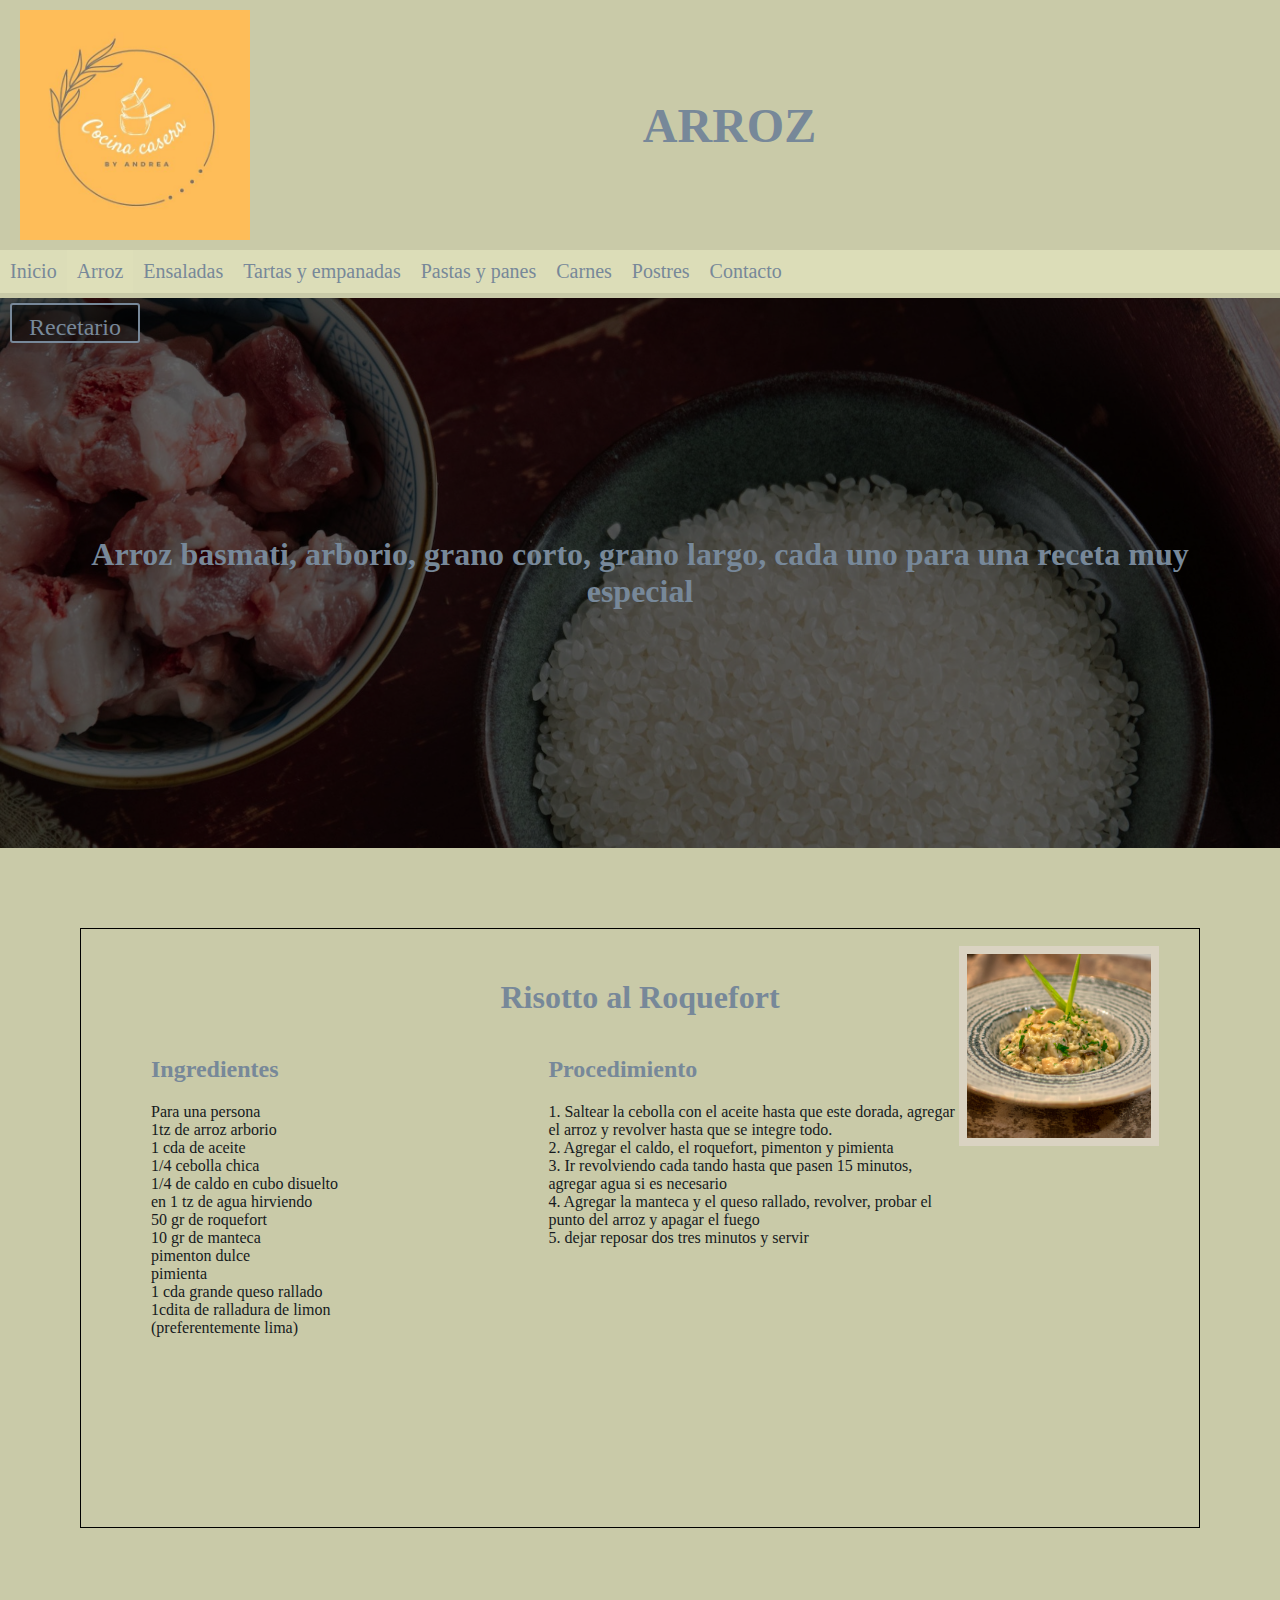
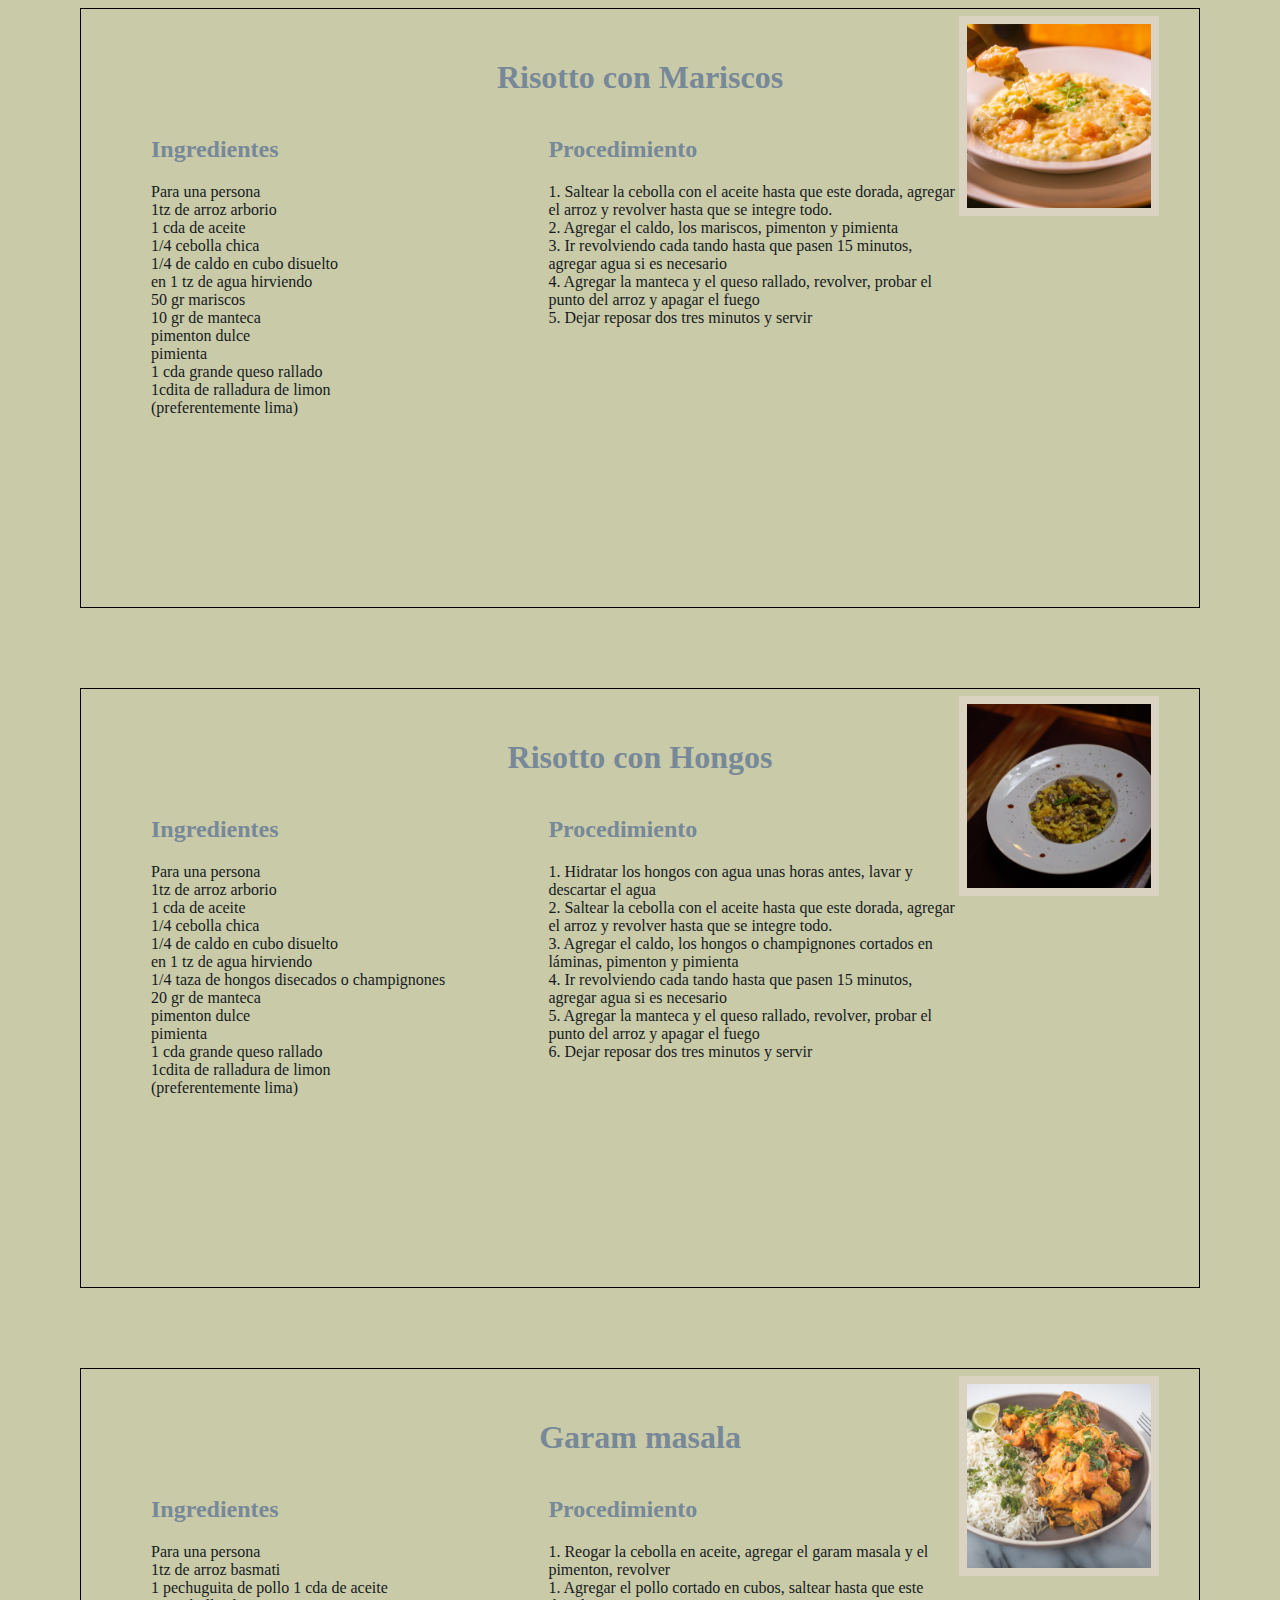
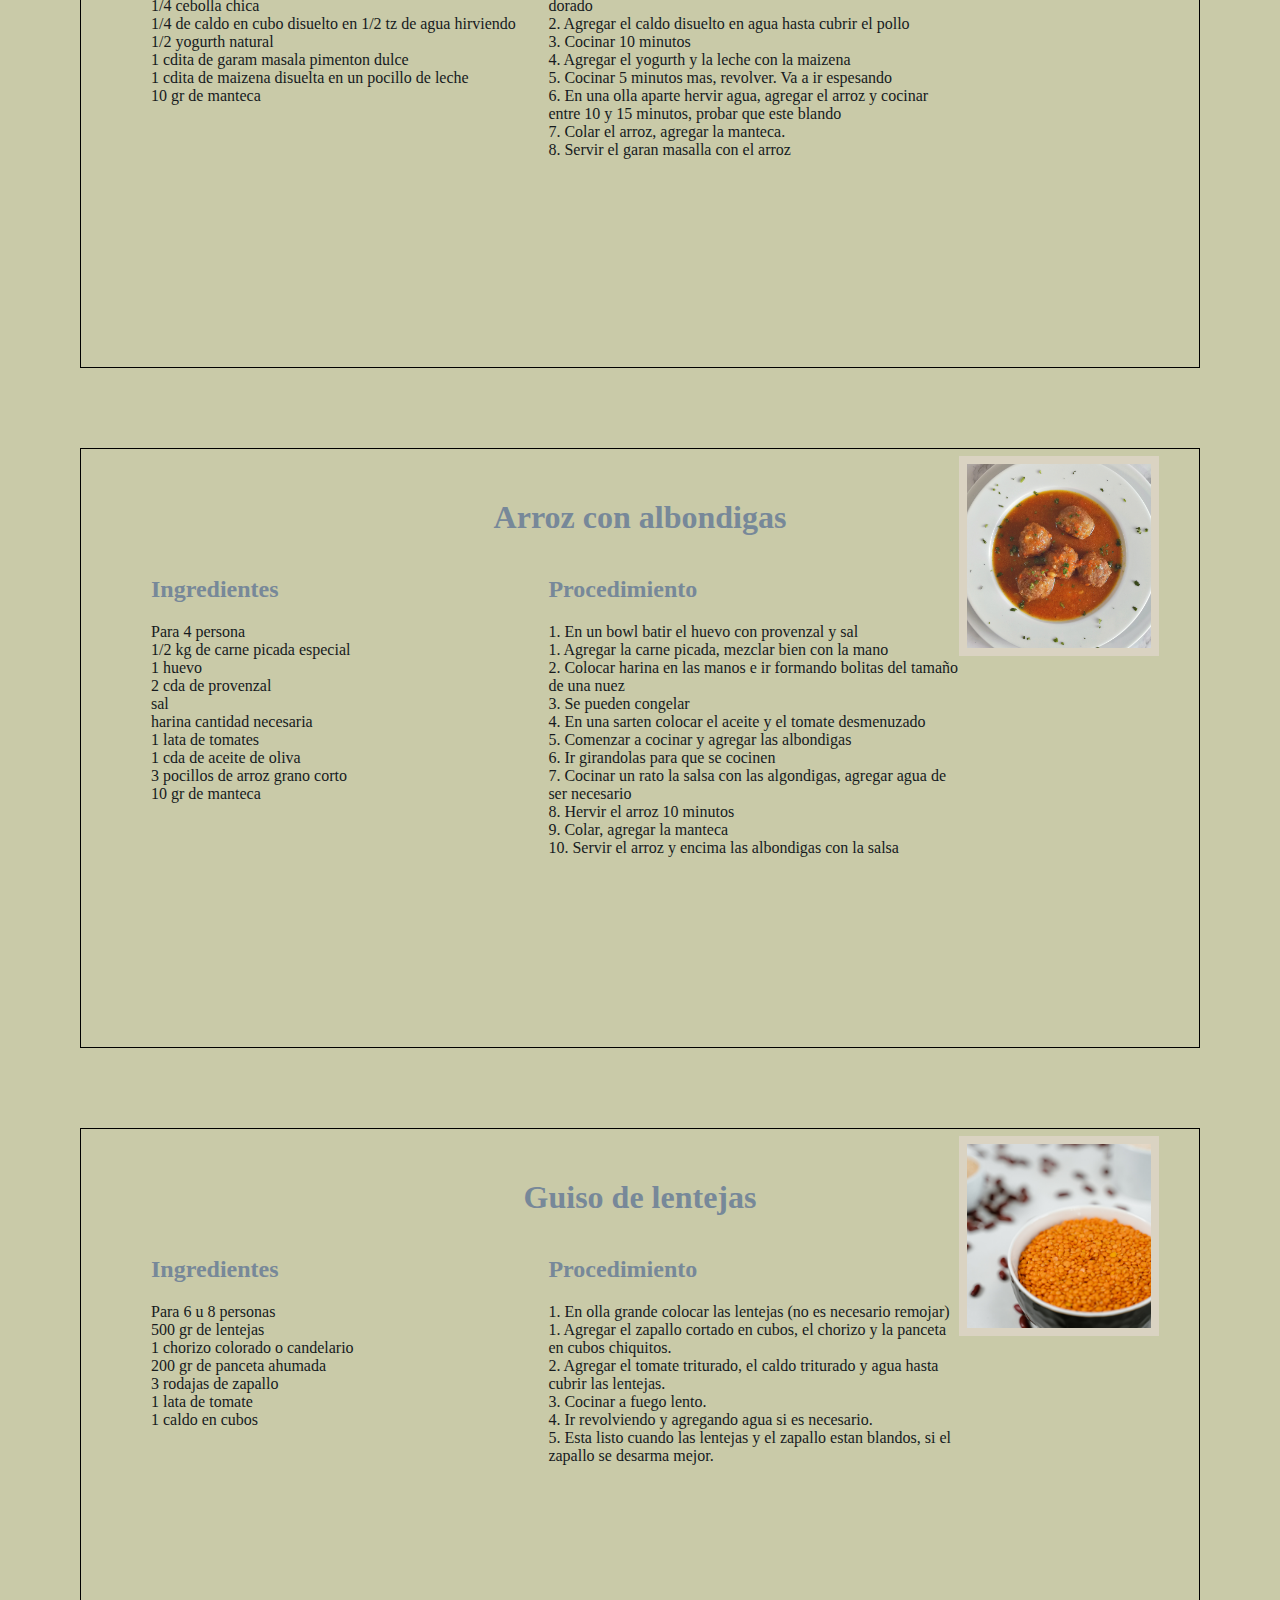
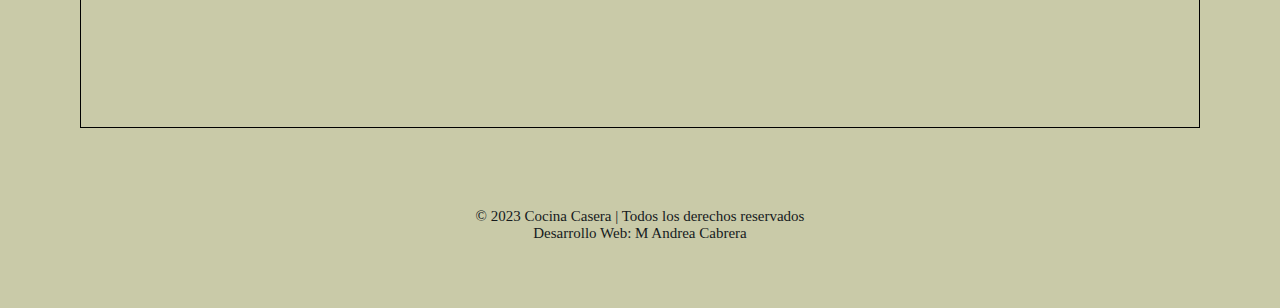
==== arroz.html @ 0144c40d "Copiar a Github" ====
<!DOCTYPE html>
<html lang="es">
<head>
    <meta charset="UTF-8">
    <meta http-equiv="X-UA-Compatible" content="IE=edge">
    <meta name="viewport" content="width=device-width, initial-scale=1.0">
    <title>Arroz | Cocina casera</title>
    <link rel="stylesheet" href="estilos.css">
    <link rel="stylesheet" href="recetas.css">
    <link href="https://file.myfontastic.com/PKADtQMXRNW5XSm9q3kP4A/icons.css" rel="stylesheet">

</head>
<body>
    <header class="main-header">

    <div class="container container--flex">
        <div class="logo-container column column--50">
    <img class="logo" src="imagenes/logo2.jpg" alt="cocina casera logo" title="logo">
</div>
<div class="main-header__text column column--50">
    <h1 class="column "> ARROZ </h1>
</div>

</div>
</header>

    
    <nav class="main-nav">
        <div class="container container--flex">
            <span class="icon-menu" id="btnmenu"></span>
        <ul class="menu" id="menu">
            <li class="menu__item"><a href="index.html" class="menu__link  " >Inicio</a></li>
            <li class="menu__item"><a href="arroz.html" class="menu__link menu__link--select  " target="_blank">Arroz</a></li>
            <li class="menu__item"><a href="ensaladas.html" class="menu__link" target="_blank">Ensaladas</a></li>
            <li class="menu__item"><a href="tartas.html" class="menu__link" target="_blank">Tartas y empanadas</a></li>
            <li class="menu__item"> <a href="pastas.html" class="menu__link" target="_blank">Pastas y panes</a></li>
            <li class="menu__item"> <a href="carnes.html" class="menu__link" target="_blank">Carnes</a></li>
            <li class="menu__item"> <a href="postres.html" class="menu__link" target="_blank">Postres</a></li>
            <li class="menu__item"> <a href="contacto.html" class="menu__link" target="_blank">Contacto</a></li>
        </ul>
    </div>
    
    
    </nav>

    <nav class="main-nav2">
        <div class="container container--flex">
            <span class="icon-recetario" id="btnrecetario">Recetario</span>
        <ul class="menu2" id="menu2">
            <li class="menu__item"><a href="#risottoalroquefort" class="menu__link  " >Risotto al Roquefort</a></li>
            <li class="menu__item"><a href="#risottoconmarisco" class="menu__link ">Risotto con mariscos</a></li>
            <li class="menu__item"><a href="#risottohongo" class="menu__link" >Risotto con hongos</a></li>
            <li class="menu__item"><a href="#garam" class="menu__link" >Garam masala</a></li>
            <li class="menu__item"> <a href="#albondiga" class="menu__link">Arroz con algondigas </a></li>
            <li class="menu__item"> <a href="#guisolentejas" class="menu__link">Guiso de lentejas </a></li>
            
        </ul>
    </div>
    
    
    </nav>

   

<section class="banner">
    <img src="imagenes/arroz.jpg" alt="" class="banner__img">
    <div class="banner__content">
        <h2>Arroz basmati, arborio, grano corto, grano largo, cada uno para una receta muy especial
    
        </h2>
    </div>
</section>
<section class="group group--receta">
    <section class="receta" id="risottoalroquefort">
    <h2 class="group__title">Risotto al Roquefort</h2>
    <h3></h3>
    <img class="imagen__receta" src="imagenes/risottoroquefort.jpg" alt="">
    <div class="container__receta container--flex">
    
        <div class="column column--50">
        <h3 class="ingredientes">Ingredientes</h3>
        <p class="ingredientes">
        Para una persona <br>
        1tz de arroz arborio <br>
        1 cda de aceite <br>
        1/4 cebolla chica <br>
        1/4 de caldo en cubo disuelto <br> 
        en 1 tz de agua hirviendo <br>
        50 gr de roquefort <br>
        10 gr de manteca <br>
        pimenton dulce <br>
        pimienta <br>
        1 cda grande queso rallado <br>
        1cdita de ralladura de limon <br>
        (preferentemente lima)  <br>

        </p>
    
    </div>  
    <div class="column column--50">
        <h3 class="procedimiento">Procedimiento</h3>
        
        <p class="procedimiento">
        1. Saltear la cebolla con el aceite hasta que este dorada, agregar el arroz y revolver hasta que se integre todo. <br>
        2. Agregar el caldo, el roquefort, pimenton y pimienta <br>
        3. Ir revolviendo cada tando hasta que pasen 15 minutos, agregar agua si es necesario <br>
        4. Agregar la manteca y el queso rallado, revolver, probar el punto del arroz y apagar el fuego <br>
        5. dejar reposar dos tres minutos y servir <br>
        </p>
    </div>  
    </div>
</section>

<section class="receta" id="risottoconmarisco">
    <h2 class="group__title">Risotto con Mariscos</h2>
    <img class="imagen__receta"  src="imagenes/risottomarisco.jpg" alt="">
    <div class="container__receta container--flex">
    
        <div class="column column--50">
        <h3 class="ingredientes">Ingredientes</h3>
        <p class="ingredientes">
        Para una persona <br>
        1tz de arroz arborio <br>
        1 cda de aceite <br>
        1/4 cebolla chica <br>
        1/4 de caldo en cubo disuelto <br> 
        en 1 tz de agua hirviendo <br>
        50 gr mariscos <br>
        10 gr de manteca <br>
        pimenton dulce <br>
        pimienta <br>
        1 cda grande queso rallado <br>
        1cdita de ralladura de limon <br>
        (preferentemente lima)  <br>

        </p>
    
    </div>  
    <div class="column column--50">
        <h3 class="procedimiento">Procedimiento</h3>
        <p class="procedimiento">
        1. Saltear la cebolla con el aceite hasta que este dorada, agregar el arroz y revolver hasta que se integre todo. <br>
        2. Agregar el caldo, los mariscos, pimenton y pimienta <br>
        3. Ir revolviendo cada tando hasta que pasen 15 minutos, agregar agua si es necesario <br>
        4. Agregar la manteca y el queso rallado, revolver, probar el punto del arroz y apagar el fuego <br>
        5. Dejar reposar dos tres minutos y servir <br>
        </p>
    </div>  
    </div>
</section>

<section class="receta" id="risottohongo">
    <h2 class="group__title">Risotto con Hongos</h2>
    <img class="imagen__receta"  src="imagenes/risottohongo.jpg" alt="">
    <div class="container__receta container--flex">
    
        <div class="column column--50">
        <h3 class="ingredientes">Ingredientes</h3>
        <p class="ingredientes">
        Para una persona <br>
        1tz de arroz arborio <br>
        1 cda de aceite <br>
        1/4 cebolla chica <br>
        1/4 de caldo en cubo disuelto <br> 
        en 1 tz de agua hirviendo <br>
        1/4 taza de hongos disecados o champignones <br>
        20 gr de manteca <br>
        pimenton dulce <br>
        pimienta <br>
        1 cda grande queso rallado <br>
        1cdita de ralladura de limon <br>
        (preferentemente lima)  <br>

        </p>
    
    </div>  
    <div class="column column--50">
        <h3 class="procedimiento">Procedimiento</h3>
        <p class="procedimiento">
        1. Hidratar los hongos con agua unas horas antes, lavar  y descartar el agua <br>    
        2. Saltear la cebolla con el aceite hasta que este dorada, agregar el arroz y revolver hasta que se integre todo. <br>
        3. Agregar el caldo, los hongos o champignones cortados en láminas, pimenton y pimienta <br>
        4. Ir revolviendo cada tando hasta que pasen 15 minutos, agregar agua si es necesario <br>
        5. Agregar la manteca y el queso rallado, revolver, probar el punto del arroz y apagar el fuego <br>
        6. Dejar reposar dos tres minutos y servir <br>
        </p>
    </div>  
    </div>
</section>

<section class="receta" id="garam">
    <h2 class="group__title">Garam masala</h2>
    <img class="imagen__receta"  src="imagenes/garam.jpg" alt="">
    <div class="container__receta container--flex">
    
        <div class="column column--50">
        <h3 class="ingredientes">Ingredientes</h3>
        <p class="ingredientes">
        Para una persona <br>
        1tz de arroz basmati <br>
        1 pechuguita de pollo
        1 cda de aceite <br>
        1/4 cebolla chica <br>
        1/4 de caldo en cubo disuelto  
        en 1/2 tz de agua hirviendo <br>
        
        1/2 yogurth natural<br>
        1 cdita de garam masala
        pimenton dulce <br>
        1 cdita de maizena disuelta en un pocillo de leche <br>
        10 gr de manteca
        
       

        </p>
    
    </div>  
    <div class="column column--50">
        <h3 class="procedimiento">Procedimiento</h3>
        <p class="procedimiento">
        1. Reogar la cebolla en aceite, agregar el garam masala y el pimenton, revolver <br>    
        1. Agregar el pollo cortado en cubos, saltear hasta que este dorado <br>
        2. Agregar el caldo disuelto en agua hasta cubrir el pollo<br>
        3. Cocinar 10 minutos <br>
        4. Agregar el yogurth y la leche con la maizena<br>
        5. Cocinar 5 minutos mas, revolver. Va a ir espesando <br>
        6. En una olla aparte hervir agua, agregar el arroz y cocinar entre 10 y 15 minutos, probar que este blando <br>
        7. Colar el arroz, agregar la manteca. <br>
        8. Servir el garan masalla con el arroz
        </p>
    </div>  
    </div>
</section>

<section class="receta" id="albondiga">
    <h2 class="group__title">Arroz con albondigas</h2>
    <img class="imagen__receta"  src="imagenes/albondigas.jpg" alt="">
    <div class="container__receta container--flex">
    
        <div class="column column--50">
        <h3 class="ingredientes">Ingredientes</h3>
        <p class="ingredientes">
        Para 4 persona <br>
        1/2 kg de carne picada especial <br>
        1 huevo <br>
        2 cda de provenzal <br>
        sal <br>
        harina cantidad necesaria <br> 
       1 lata de tomates <br>
        1 cda de aceite de oliva <br>
       3 pocillos de arroz grano corto<br>
        10 gr de manteca
        
        </p>
    
    </div>  
    <div class="column column--50">
        <h3 class="procedimiento">Procedimiento</h3>
        <p class="procedimiento">
        1. En un bowl batir el huevo con provenzal y sal <br>    
        1. Agregar la carne picada, mezclar bien con la mano <br>
        2. Colocar harina en las manos e ir formando bolitas del tamaño de una nuez<br>
        3. Se pueden congelar <br>
        4. En una sarten colocar el aceite y el tomate desmenuzado<br>
        5. Comenzar a cocinar y agregar las albondigas <br>
        6. Ir girandolas para que se cocinen <br>
        7. Cocinar un rato la salsa con las algondigas, agregar agua de ser necesario <br>
        8. Hervir el arroz 10 minutos <br>
        9. Colar, agregar la manteca <br>
        10. Servir el arroz y encima las albondigas con la salsa <br>
        </p>
    </div>  
    </div>
</section>

<section class="receta" id="guisolentejas">
    <h2 class="group__title">Guiso de lentejas</h2>
    <img class="imagen__receta"  src="imagenes/lentejas.jpg" alt="">
    <div class="container__receta container--flex">
    
        <div class="column column--50">
        <h3 class="ingredientes">Ingredientes</h3>
        <p class="ingredientes">
        Para 6 u 8 personas <br>
        500 gr de lentejas<br>
        1 chorizo colorado o candelario <br>
        200 gr de panceta ahumada  <br>
        3 rodajas de zapallo <br>
        1 lata de tomate <br> 
        1 caldo en cubos <br>
       
        </p>
    
    </div>  
    <div class="column column--50">
        <h3 class="procedimiento">Procedimiento</h3>
        <p class="procedimiento">
        1. En olla grande colocar las lentejas (no es necesario remojar)<br>    
        1. Agregar el zapallo cortado en cubos, el chorizo y la panceta en cubos chiquitos.<br>
        2. Agregar el tomate triturado, el caldo triturado y agua hasta cubrir las lentejas. <br>
        3. Cocinar a fuego lento. <br>
        4. Ir revolviendo y agregando agua si es necesario. <br>
        5. Esta listo cuando las lentejas y el zapallo estan blandos, si el zapallo se desarma mejor. <br>
        
        </p>
    </div>  
    </div>
</section>

</section>

    
<footer>
    <p>© 2023 Cocina Casera | Todos los derechos reservados <br>
        Desarrollo Web: M Andrea Cabrera </p>
 </footer>   
<script src="js/menu.js"></script>
<script src="js/recetario.js"></script>
</body>
</html>
---- estilos.css ----
* {
    box-sizing: border-box;
}

body {
    margin: 0;
  background-color: rgb(201, 202, 168);
}

img {
    display: block;
    width: 100%;
    max-width: 100%;
}

h1, h2, h3, a, h4 {
    margin: 0;
    color:lightslategray;
    font-family: cursive;
}
p {
    margin: 0;
    color:rgb(22, 26, 29);
    font-family: cursive;
}
.container {
    width: 100%;
    margin: auto;
}
.container--flex {
    display: flex;
    flex-wrap: wrap;
    justify-content: space-between;
    align-items: center;
}

.column {
    width: 100%;
    
}
.main-header {
    width: 100%;
}

.logo {
    width: 200px;
    height: 200px;
    padding: 10px;
    margin-left: 10px;
}
.main-header__text{
    margin: 10px;
    text-align: center;
    font-size: 1em;
}

    



.main-nav {
    width: 100%;
    position: relative;
    z-index:2000 ;
    padding: 10px;
}

.icon-menu {
    display: block;
    color: lightslategray;
    border: 1px solid lightslategray  ;
    border-radius: 3px;
    width: 40px;
    height: 40px;
    line-height: 45px;
    text-align: center;
    cursor: pointer;
    font-size: 1.5em;
}

.menu{

    position: absolute;
    top: 60px;
    left: 0;
    width: 100%;
    background:rgb(222, 223, 185, 0.90) ;
    padding: 0;
    margin: 0;
    text-align: center;
    height: 0;
    overflow: hidden;
    transition: height .3s linear;
}
.menu__link {
    display: block;
    padding: 10px;

}
.menu__link--select {
    background-color: rgb(238, 168, 76) ;
    
}
.menu__link:hover {
background-color:rgb(222, 223, 185) ;
}

.mostrar {
    height:396px ;
}
 .banner {
    margin-top: -55px;
    position: relative;
 }

 .banner:before {
    content: '';
    position: absolute;
    width: 100%;
    height: 100%;
    background: rgba(0,0,0,0.6);
    z-index: 1000;
    top: 0;
 }

 .banner__img {
    width: 100%;
    height: 550px;
    object-fit: cover;
 }

 .banner__content {
    width: 90%;
    color: rgb(222, 223, 185);
    text-align: center;
    position: absolute;
    z-index: 1500;
    top: 50%;
    left: 50%;
    transform: translateX(-50%) translateY(-50%);
    font-size: 1em;
    font-weight: bold;
 }

a {
    padding: 10px;
    text-decoration: none;
}

ul {
    font-size: 20px;
    font-family:cursive;
    list-style: none;
}




footer{
    font-size: 15px;
    color: lightslategray;
    font-family: sans-serif;
    text-align: center;
    height: 100px;
    margin-top: 10px;
}

@media screen and (min-width:480px) {
    .main-header__text {
        text-align: left;
    }
    .column--50 {
        width: 49%;
    }
    

}

@media screen and (min-width:1240px) {
    .logo {
        width: 250px;
        height: 250px;
    }
    h1 {
        font-size: 3em;
    }
    .main-header{
        width: 100%;
        margin: auto;
    }
    .main-nav {
        padding: 0px;
        
        
    }
    .icon-menu{
        display: none;
    }
    
    .menu {
        position: static;
        display: flex;
        height: auto;
        width: 100%;
        
        
    }
   
        
    
   
    .menu__link--select {
        height: 100%;
        margin-top: 0;
        background-color: rgb(222, 223, 185);
    }
    .banner{
        margin-top: -55px;
    }
}
---- recetas.css ----
.main-nav2 {
    width: 100%;
    position: relative;
    z-index:2000 ;
    padding: 10px;
}

.icon-menu {
    display: none;
}


.icon-recetario {
    display: block;
    color: lightslategray;
    border: 2px solid lightslategray  ;
    background: rgb(0, 0, 0, 0.5);
    border-radius: 3px;
    width: 130px;
    height: 40px;
    line-height: 45px;
    text-align: center;
    cursor: pointer;
    font-size: 1.5em;
    
}
.menu2 {
    position: absolute;
    top: 60px;
    left: 0;
    width: 100%;
    background:rgb(222, 223, 185, 0.90) ;
    padding: 0;
    margin: 0;
    list-style: none;
    text-align: center;
    height: 0;
    overflow: hidden;
    transition: height .3s linear;
}


.mostrar {
    height:356px ;
}

.imagen__receta {
    object-fit: cover;
    height: 400px;
    width: 300 px;
    border: 8px rgb(236, 220, 220, 0.5)   solid;
}

.receta {
    padding: 10px;
    margin: 10px;
   border: solid 1px;
}
.group .container--flex {
    align-items: flex-start;
}


.group__title {
    margin: 10px;
    text-align: center;
}
.container__receta  {
    margin-top: 40px;
}

@media screen and (min-width:768px)  {
    .imagen__receta {
        position: relative;
        margin-top: -60px;
       float: right;
        width: 150px;
        height: 150px;
        object-fit: cover;
        border: 8px rgb(236, 220, 220, 0.5)   solid;
   
}
}
@media screen and (min-width:1240px) {
    .receta {
        padding: 40px;
        
        margin: 80px;
       
        border: solid 1px;
        height: 600px;
    }
    h2 {
       font-size: 2em; 
    }
    h3 {
        margin-bottom: 20px;
        font-size: 1.5em;
    }
    .ingredientes {
        padding-left: 30px;
    }
    .mostrar {
        height:376px ;
}

.imagen__receta {
    position: relative;
    margin-top: -90px;
   float: right;
    width: 200px;
    height: 200px;
    object-fit: cover;
    border: 8px rgb(236, 220, 220, 0.5)   solid;
    

}


}
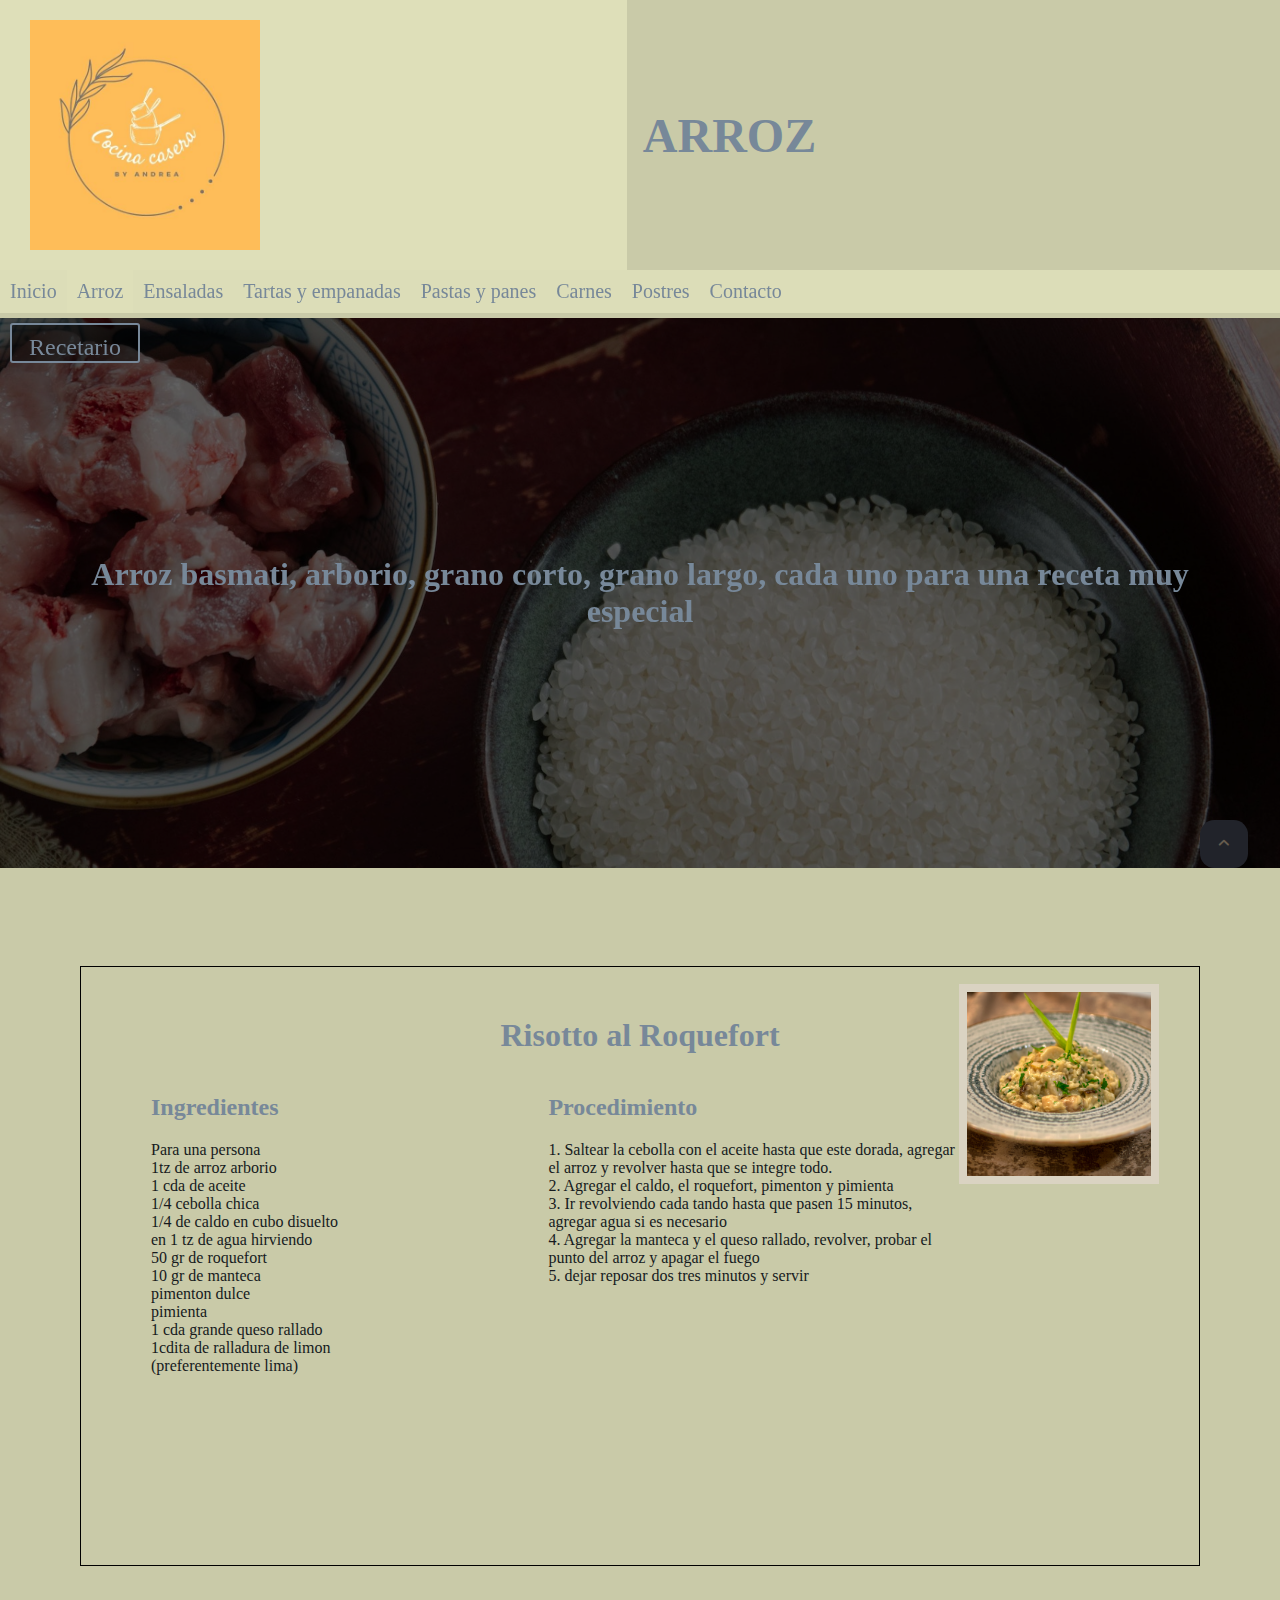
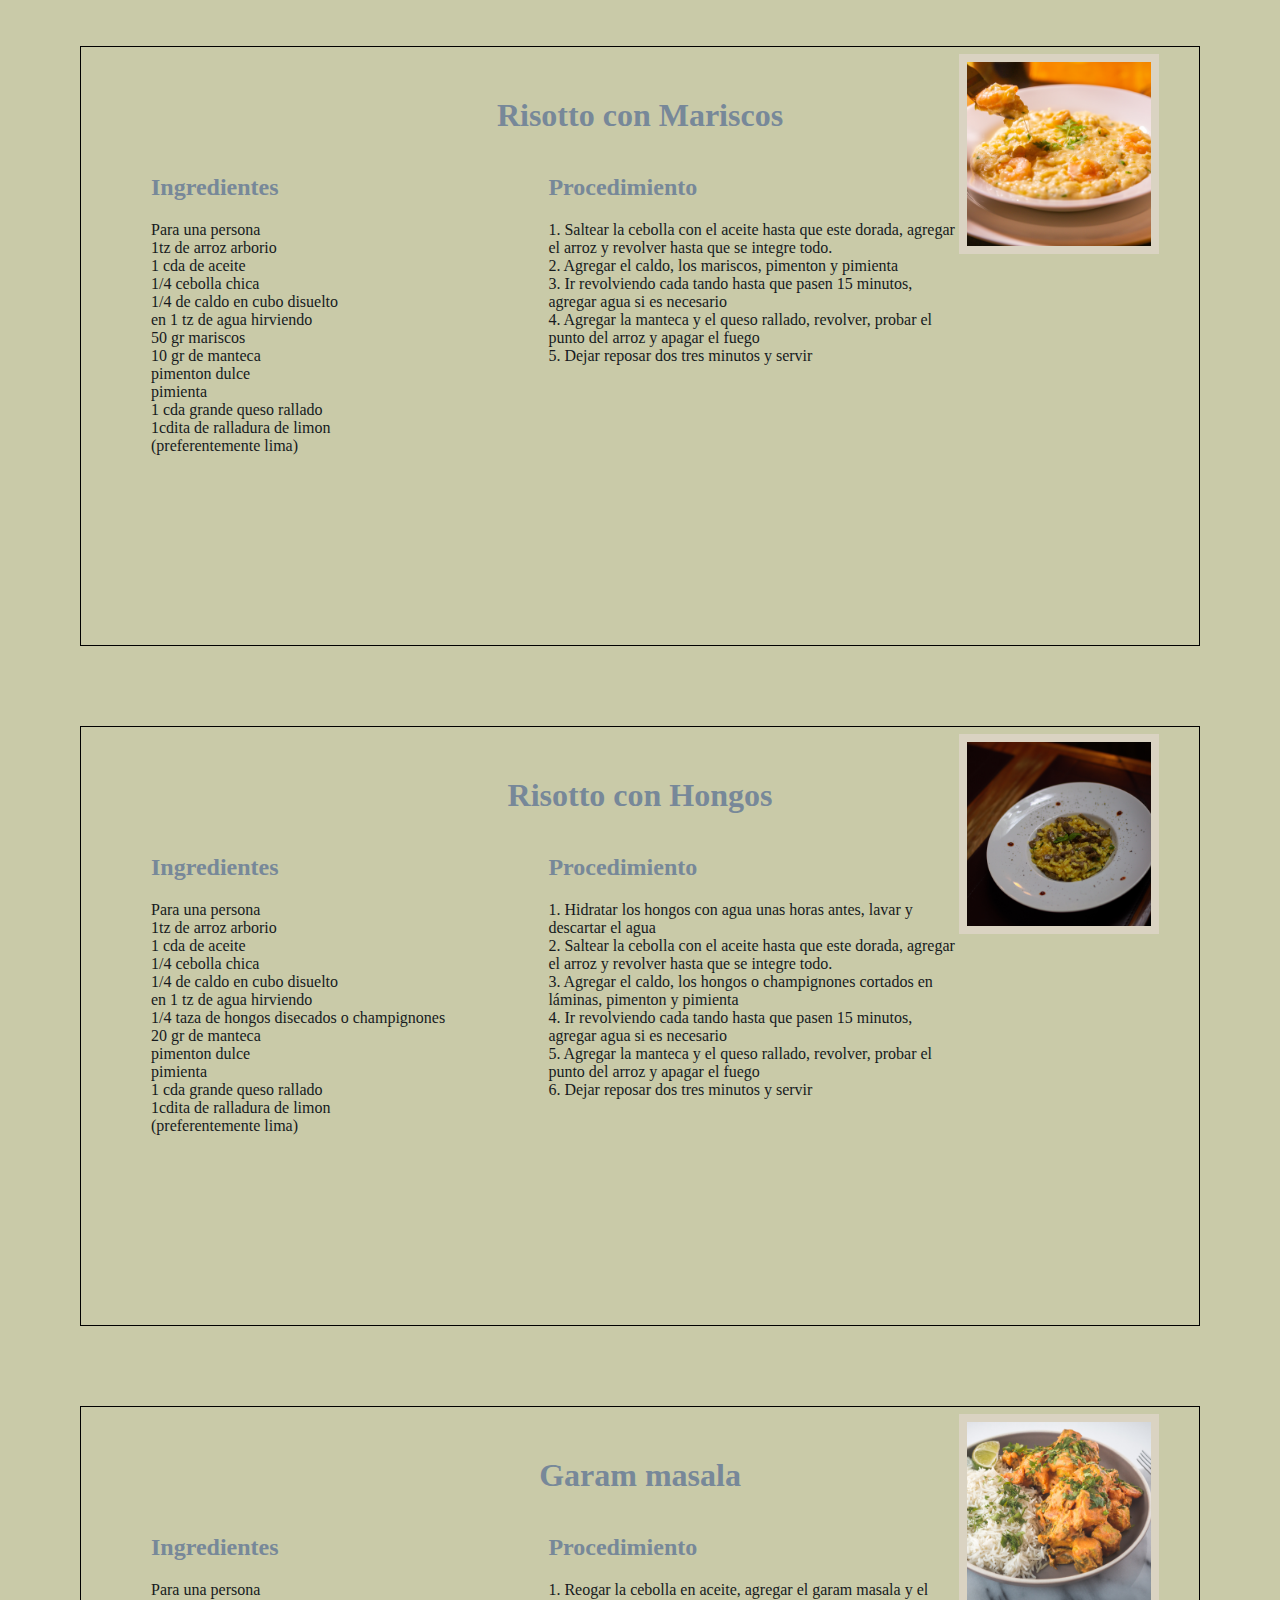
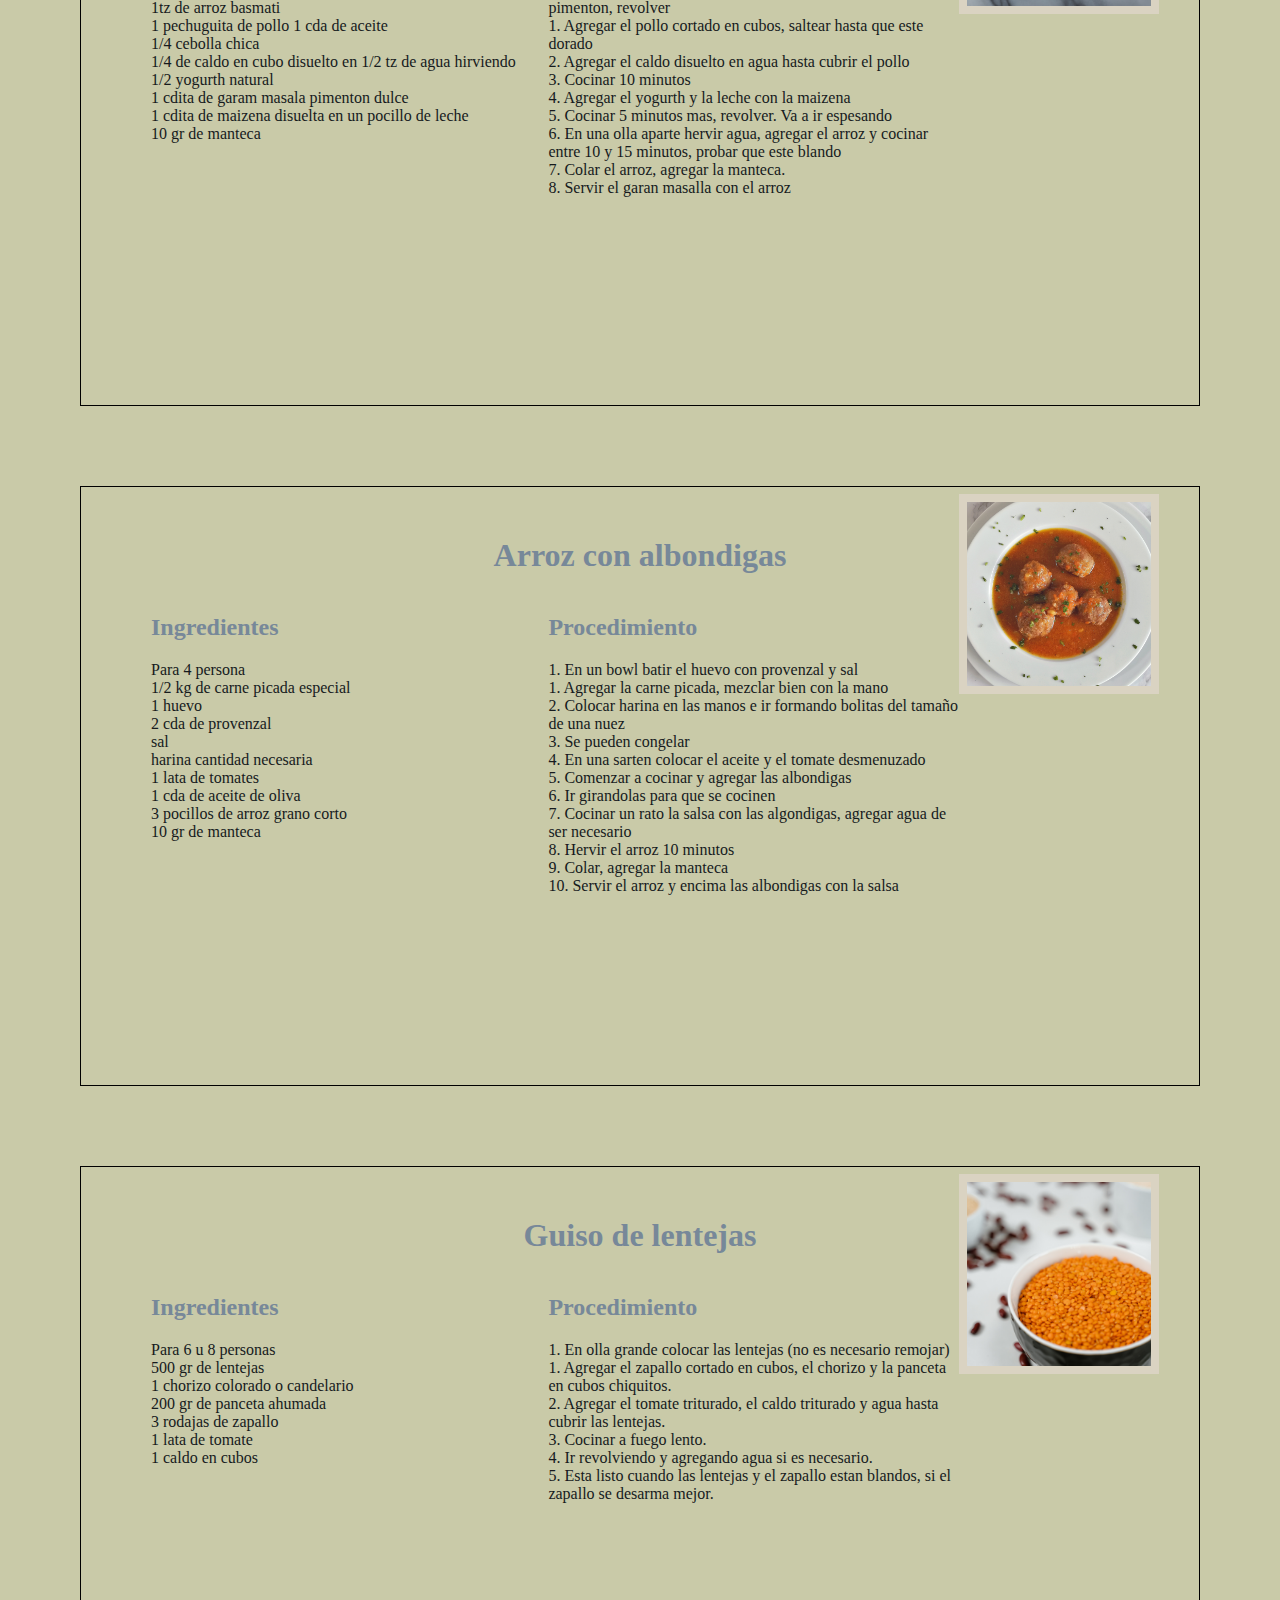
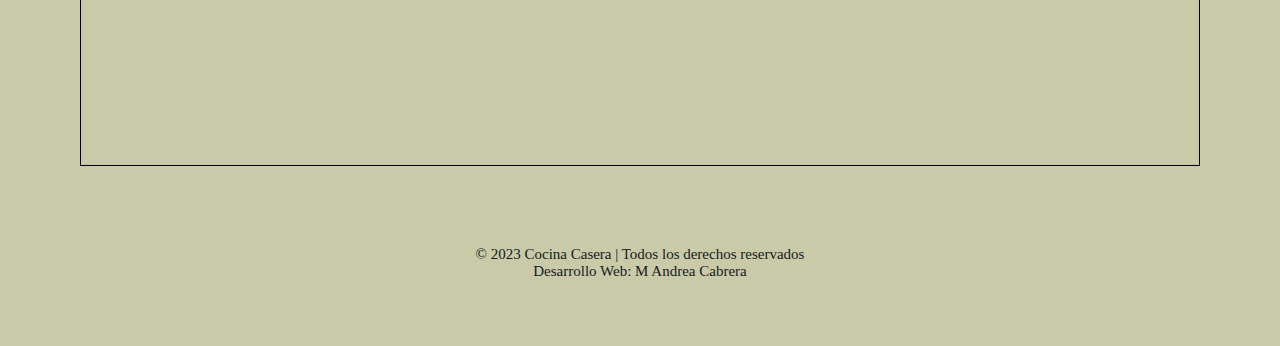
==== commit edca4855: "agregar boton para inicio agregar logo vuelta al inicio" ====
--- a/arroz.html
+++ b/arroz.html
@@ -3,11 +3,13 @@
 <head>
     <meta charset="UTF-8">
     <meta http-equiv="X-UA-Compatible" content="IE=edge">
+    <meta name="description" content="risotto, garan, masala, albondigas, guiso, lentejas">
     <meta name="viewport" content="width=device-width, initial-scale=1.0">
     <title>Arroz | Cocina casera</title>
     <link rel="stylesheet" href="estilos.css">
     <link rel="stylesheet" href="recetas.css">
     <link href="https://file.myfontastic.com/PKADtQMXRNW5XSm9q3kP4A/icons.css" rel="stylesheet">
+    <link rel="stylesheet" href="https://cdnjs.cloudflare.com/ajax/libs/font-awesome/6.4.0/css/all.min.css">
 
 </head>
 <body>
@@ -15,7 +17,9 @@
 
     <div class="container container--flex">
         <div class="logo-container column column--50">
-    <img class="logo" src="imagenes/logo2.jpg" alt="cocina casera logo" title="logo">
+         <a href="index.html" class="menu__link  " >      
+            <img class="logo" src="imagenes/logo2.jpg" alt="cocina casera logo" title="logo">
+        </a>
 </div>
 <div class="main-header__text column column--50">
     <h1 class="column "> ARROZ </h1>
@@ -68,8 +72,13 @@
         <h2>Arroz basmati, arborio, grano corto, grano largo, cada uno para una receta muy especial
     
         </h2>
-    </div>
-</section>
+       
+    </div>
+    
+</section>
+
+<a  href="#" ><button class="fa-solid fa-angle-up" id="btnflecha" ></button></a>
+
 <section class="group group--receta">
     <section class="receta" id="risottoalroquefort">
     <h2 class="group__title">Risotto al Roquefort</h2>
--- a/estilos.css
+++ b/estilos.css
@@ -142,6 +142,21 @@
     font-weight: bold;
  }
 
+ #btnflecha {
+    position: fixed;
+    right: 2rem;
+    bottom: 2rem;
+    width: 3rem;
+    height: 3rem;
+    color: bisque;
+    border-radius: 30%;
+    background: #535869;
+    padding: 0.5rem;
+    border: none;
+    cursor: pointer
+  }
+
+
 a {
     padding: 10px;
     text-decoration: none;
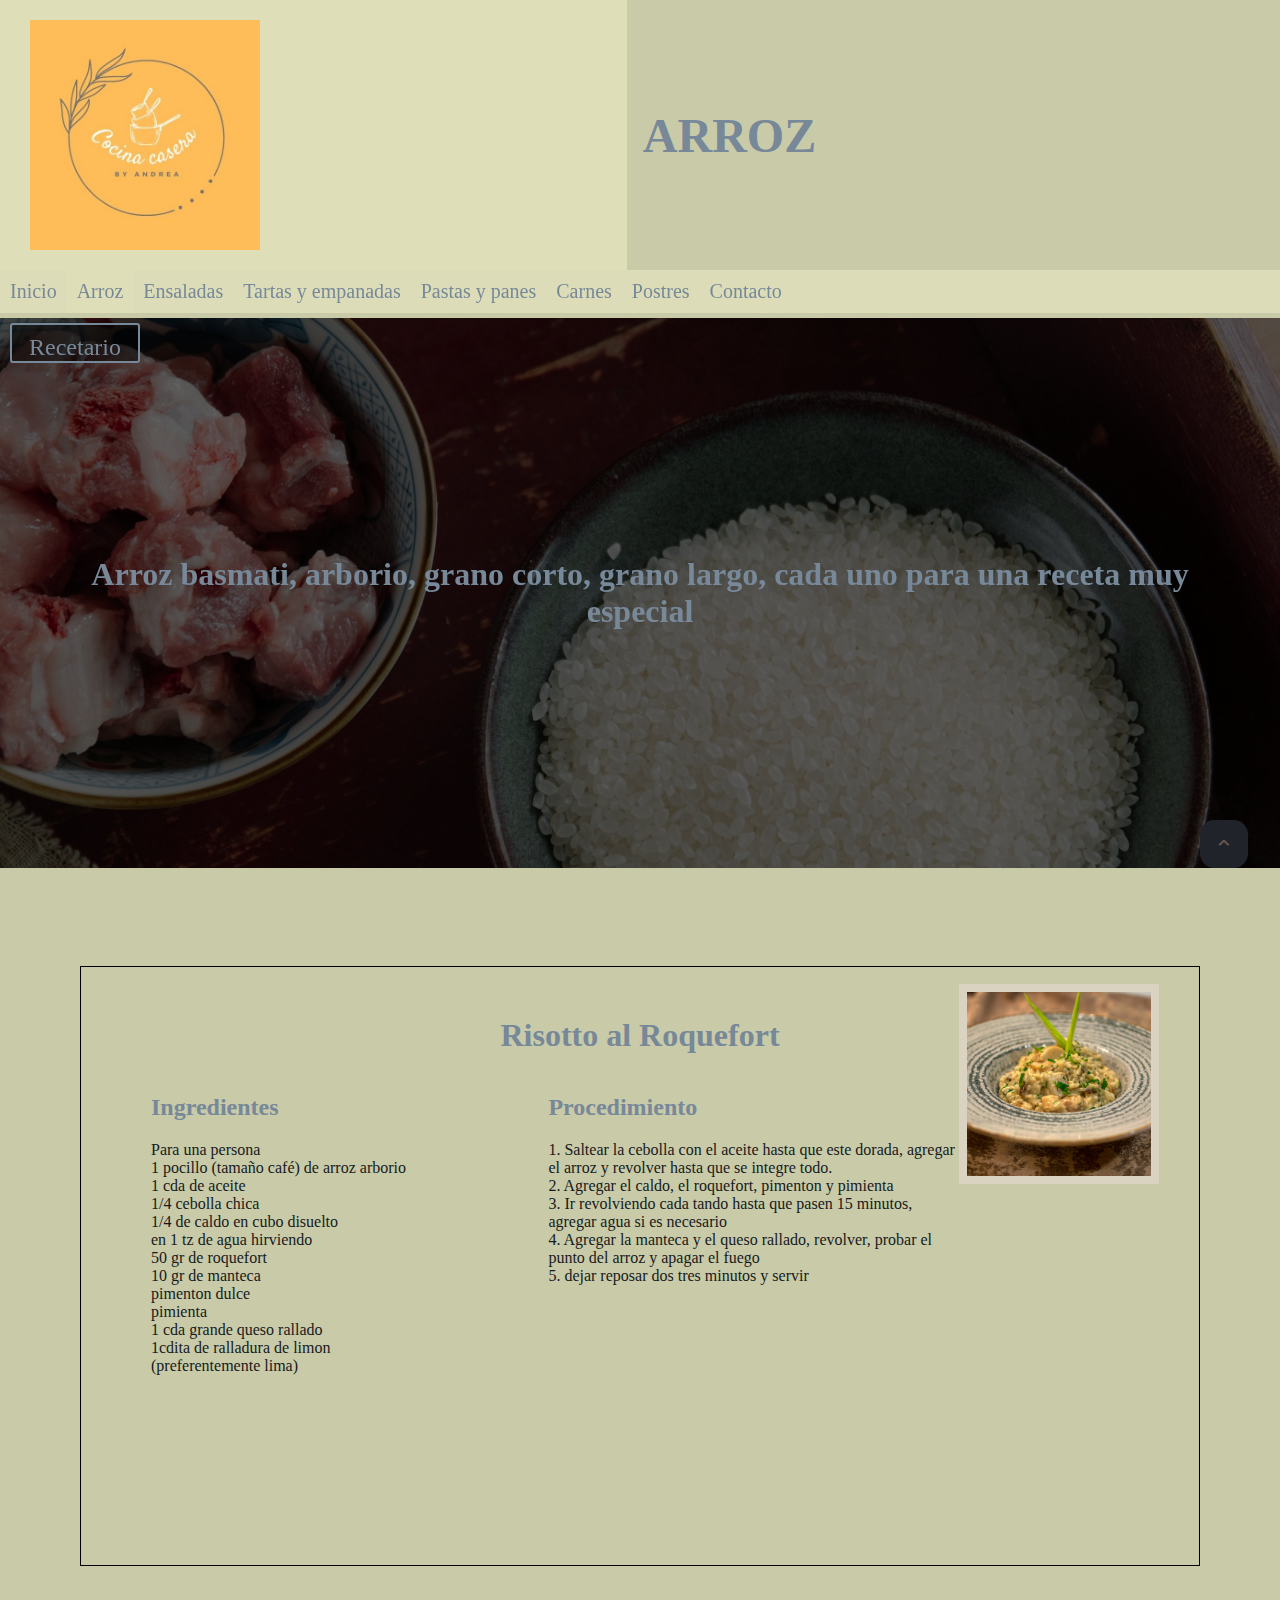
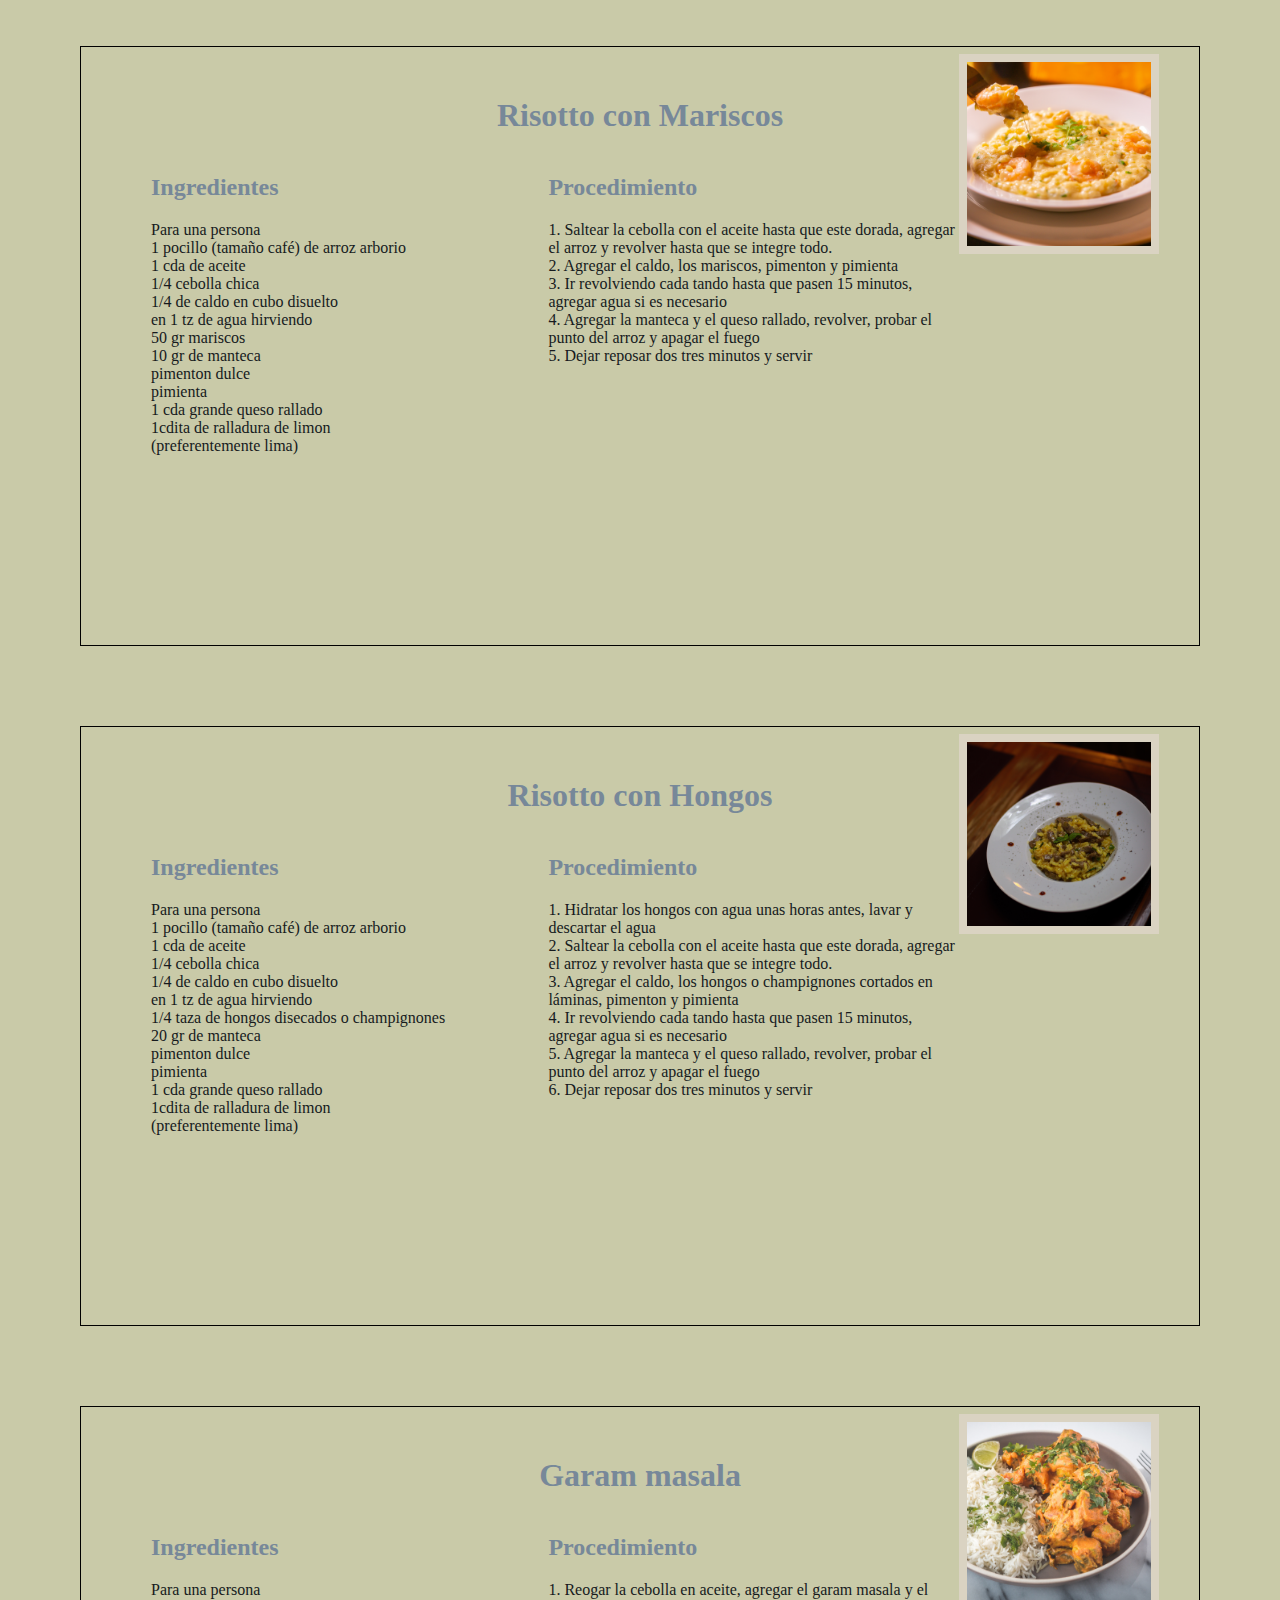
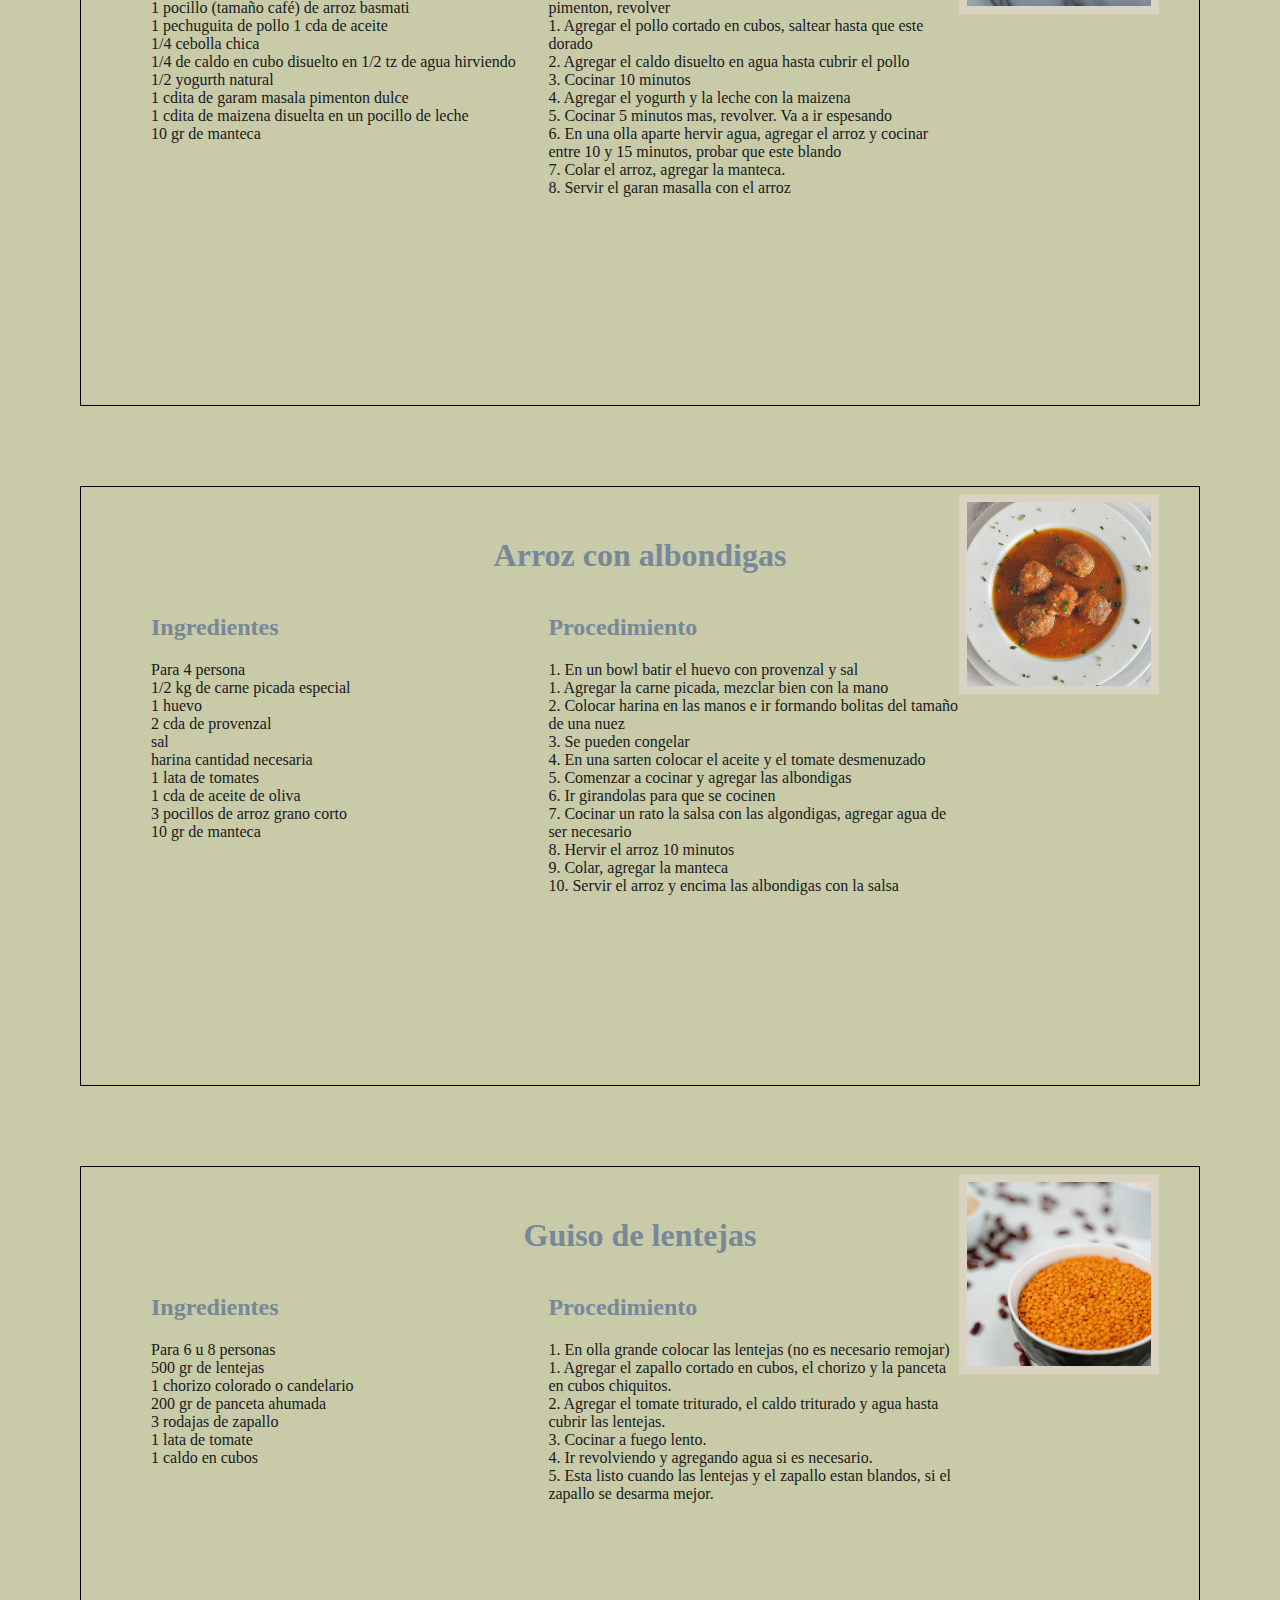
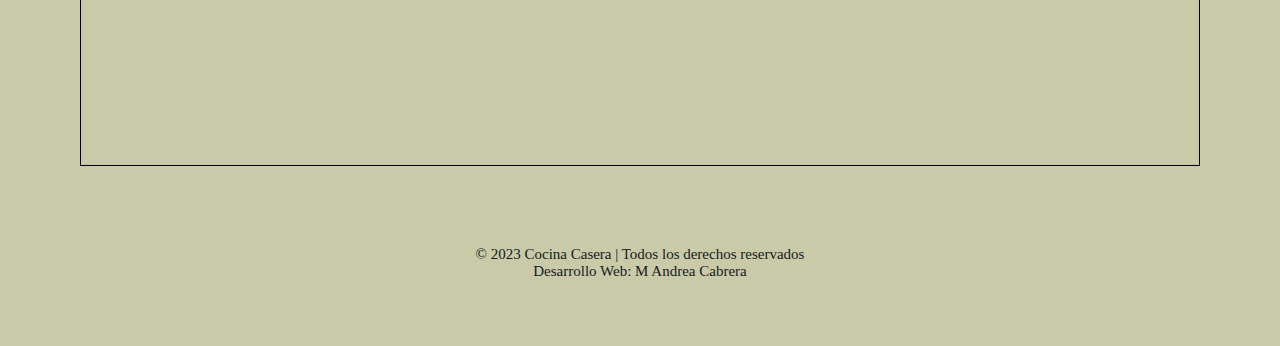
==== commit 3c089c33: "Update arroz.html" ====
--- a/arroz.html
+++ b/arroz.html
@@ -90,7 +90,7 @@
         <h3 class="ingredientes">Ingredientes</h3>
         <p class="ingredientes">
         Para una persona <br>
-        1tz de arroz arborio <br>
+        1 pocillo (tamaño café) de arroz arborio <br>
         1 cda de aceite <br>
         1/4 cebolla chica <br>
         1/4 de caldo en cubo disuelto <br> 
@@ -129,7 +129,7 @@
         <h3 class="ingredientes">Ingredientes</h3>
         <p class="ingredientes">
         Para una persona <br>
-        1tz de arroz arborio <br>
+        1 pocillo (tamaño café) de arroz arborio <br>
         1 cda de aceite <br>
         1/4 cebolla chica <br>
         1/4 de caldo en cubo disuelto <br> 
@@ -167,7 +167,7 @@
         <h3 class="ingredientes">Ingredientes</h3>
         <p class="ingredientes">
         Para una persona <br>
-        1tz de arroz arborio <br>
+        1 pocillo (tamaño café) de arroz arborio <br>
         1 cda de aceite <br>
         1/4 cebolla chica <br>
         1/4 de caldo en cubo disuelto <br> 
@@ -206,7 +206,7 @@
         <h3 class="ingredientes">Ingredientes</h3>
         <p class="ingredientes">
         Para una persona <br>
-        1tz de arroz basmati <br>
+        1 pocillo (tamaño café) de arroz basmati <br>
         1 pechuguita de pollo
         1 cda de aceite <br>
         1/4 cebolla chica <br>
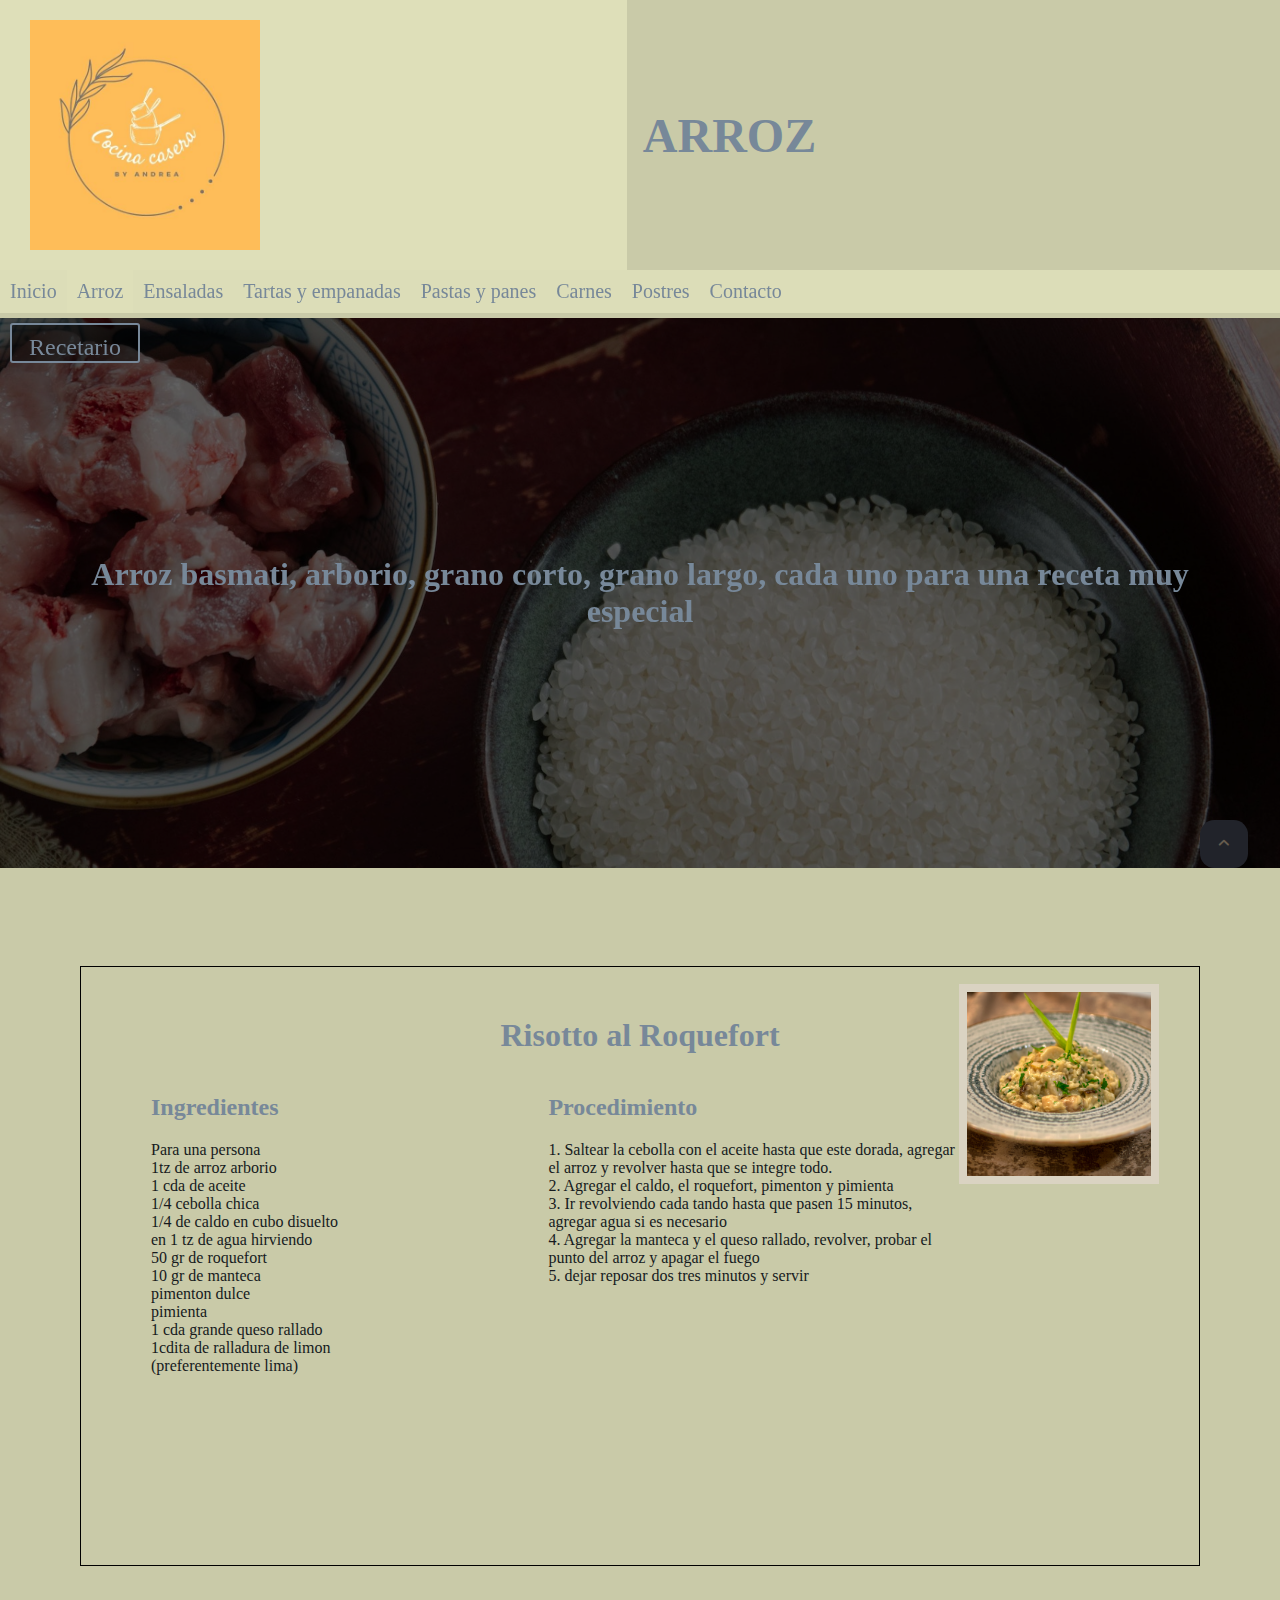
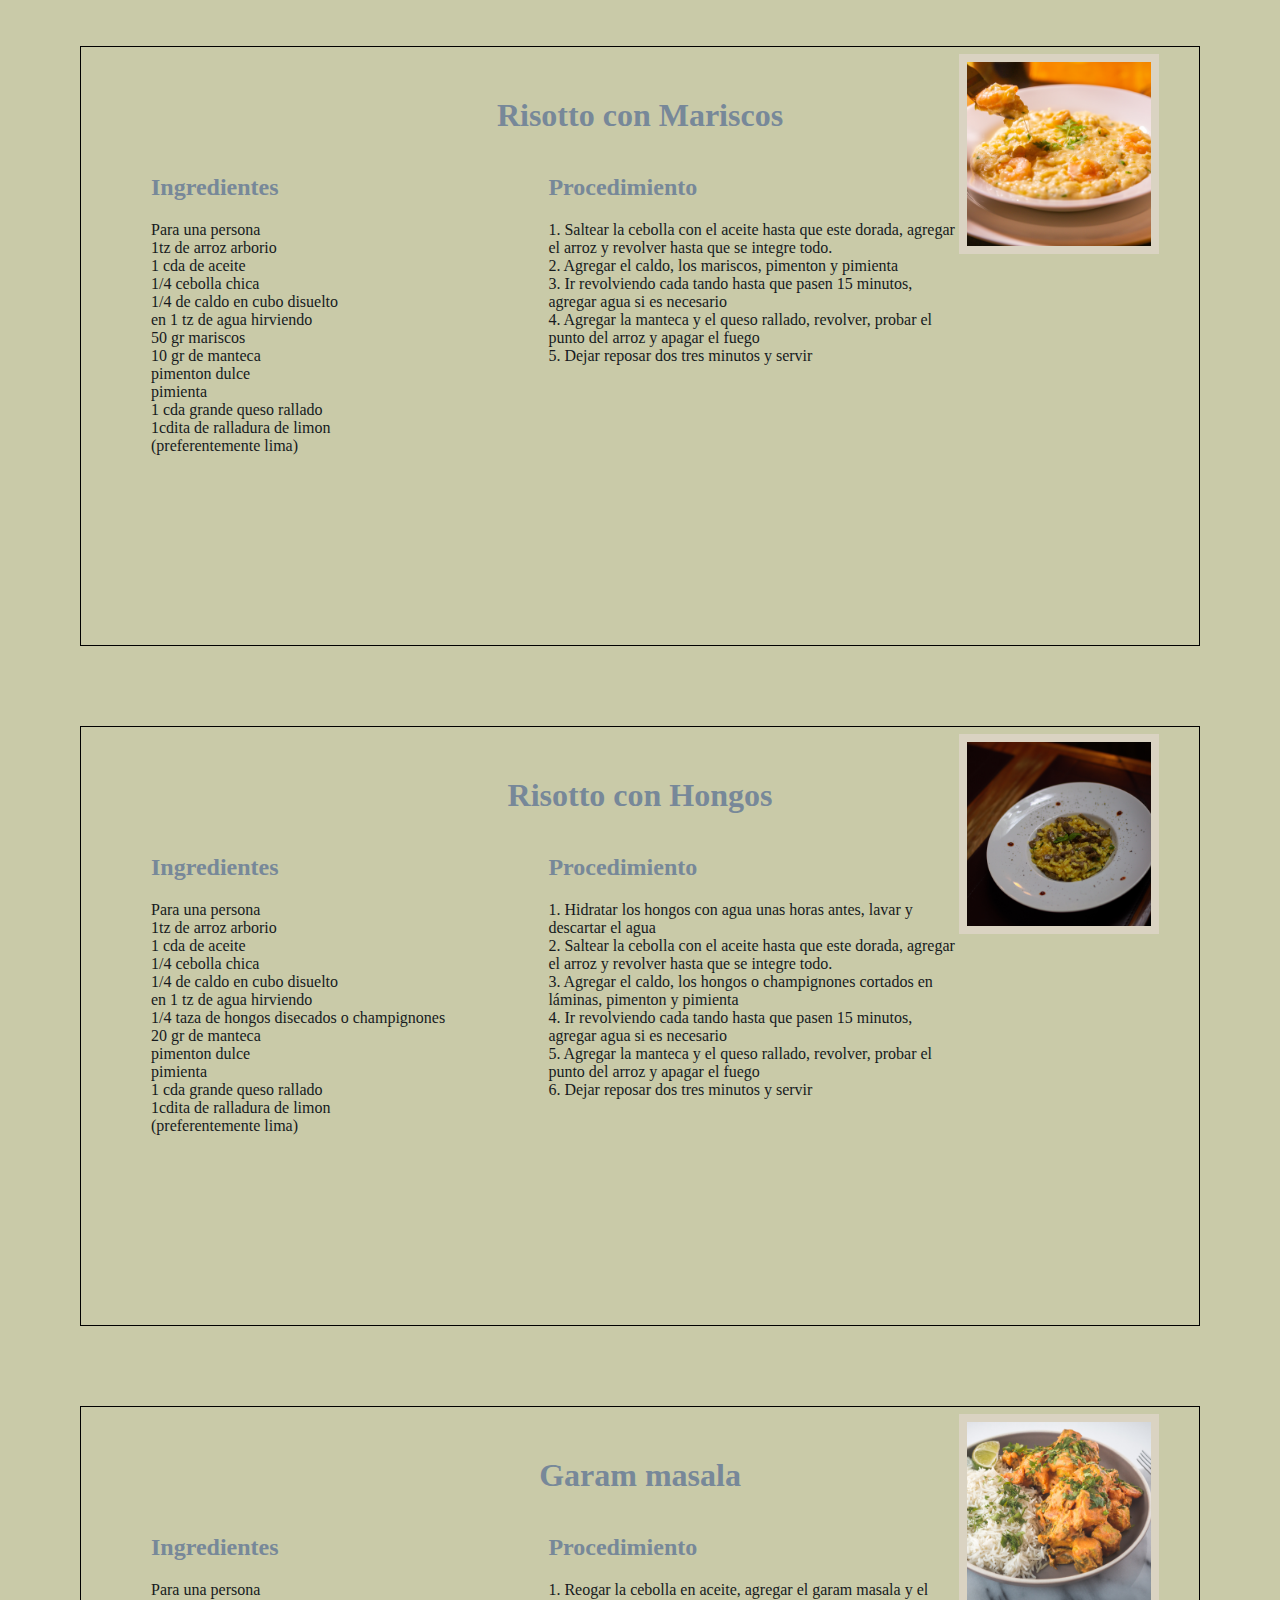
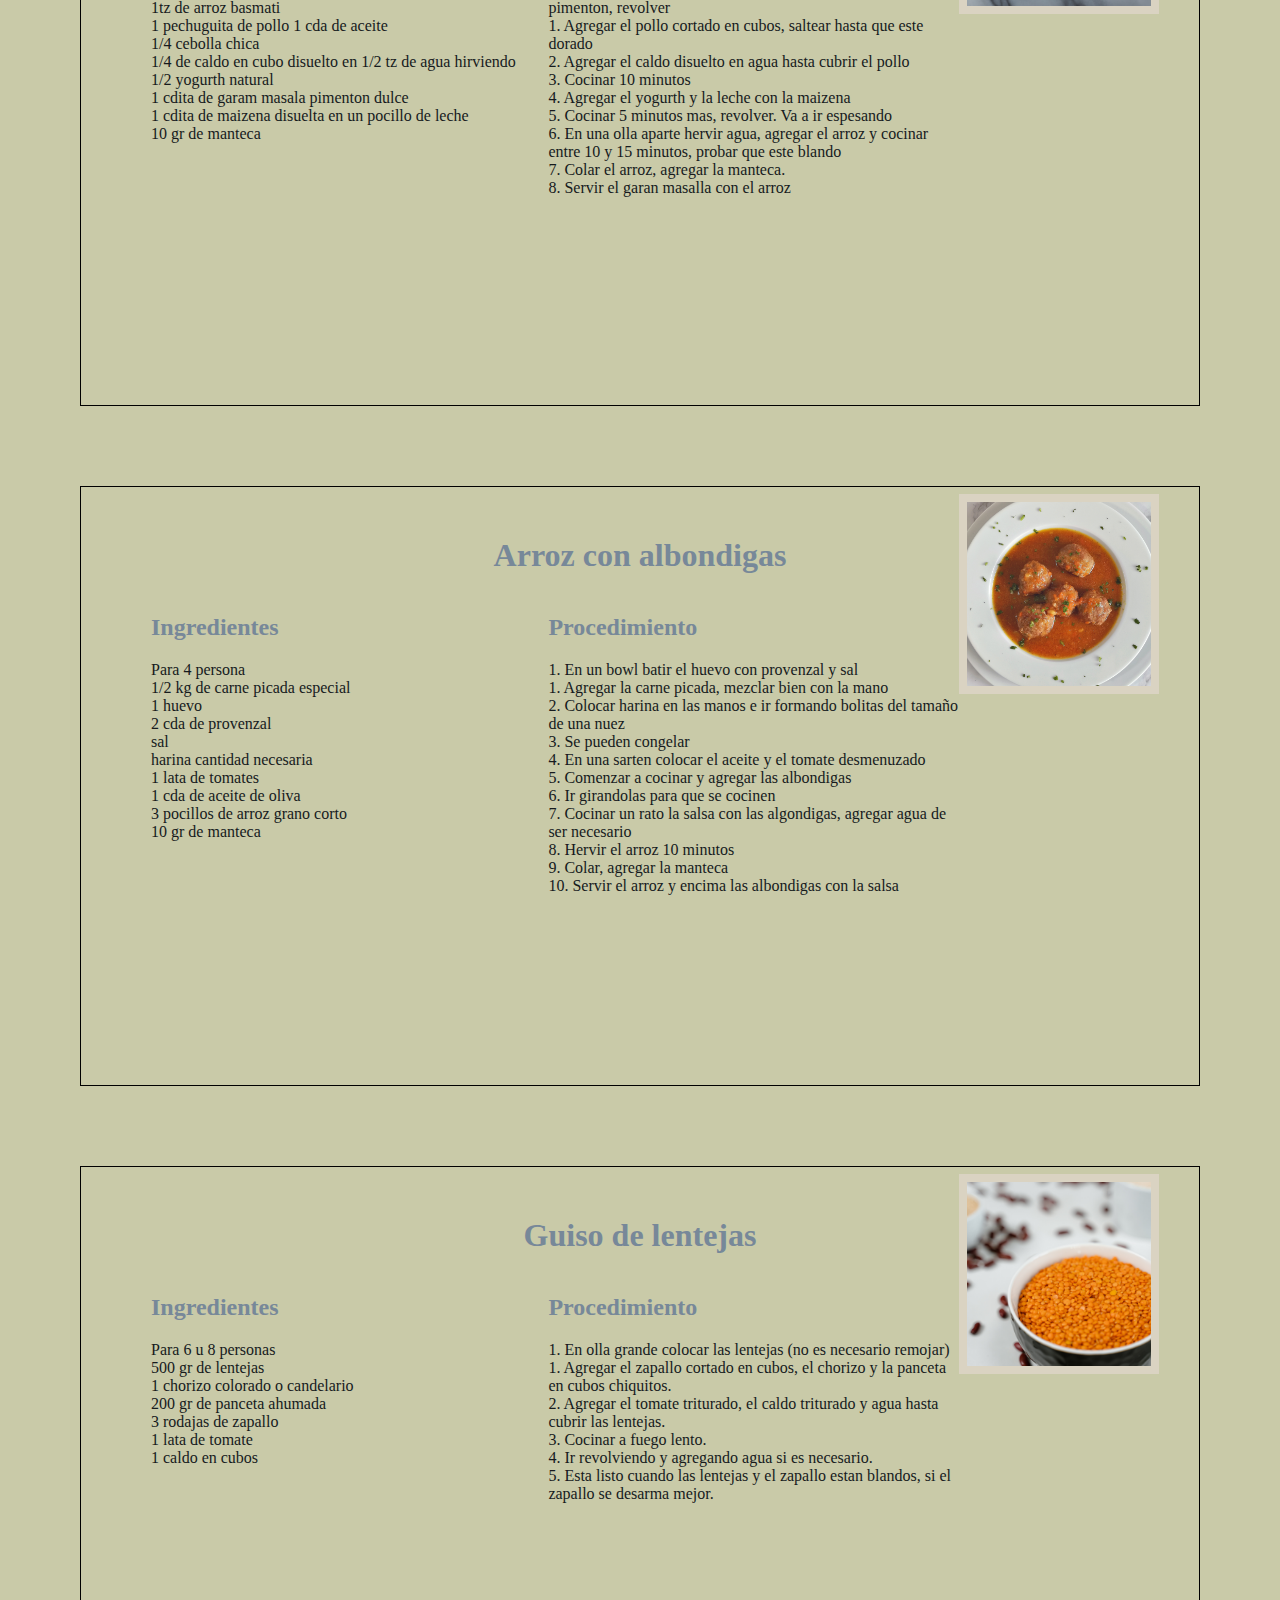
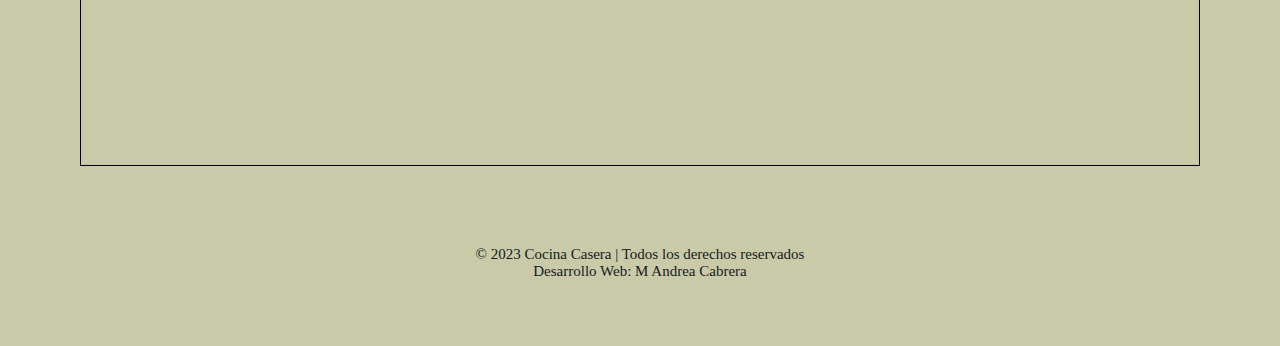
==== commit 07041d1d: "Agregado malfatti, correccion boton, foto malfatti" ====
--- a/arroz.html
+++ b/arroz.html
@@ -77,7 +77,7 @@
     
 </section>
 
-<a  href="#" ><button class="fa-solid fa-angle-up" id="btnflecha" ></button></a>
+<a title="boton" href="#" ><button title="boton" class="fa-solid fa-angle-up" id="btnflecha" ></button></a>
 
 <section class="group group--receta">
     <section class="receta" id="risottoalroquefort">
@@ -90,7 +90,7 @@
         <h3 class="ingredientes">Ingredientes</h3>
         <p class="ingredientes">
         Para una persona <br>
-        1 pocillo (tamaño café) de arroz arborio <br>
+        1tz de arroz arborio <br>
         1 cda de aceite <br>
         1/4 cebolla chica <br>
         1/4 de caldo en cubo disuelto <br> 
@@ -129,7 +129,7 @@
         <h3 class="ingredientes">Ingredientes</h3>
         <p class="ingredientes">
         Para una persona <br>
-        1 pocillo (tamaño café) de arroz arborio <br>
+        1tz de arroz arborio <br>
         1 cda de aceite <br>
         1/4 cebolla chica <br>
         1/4 de caldo en cubo disuelto <br> 
@@ -167,7 +167,7 @@
         <h3 class="ingredientes">Ingredientes</h3>
         <p class="ingredientes">
         Para una persona <br>
-        1 pocillo (tamaño café) de arroz arborio <br>
+        1tz de arroz arborio <br>
         1 cda de aceite <br>
         1/4 cebolla chica <br>
         1/4 de caldo en cubo disuelto <br> 
@@ -206,7 +206,7 @@
         <h3 class="ingredientes">Ingredientes</h3>
         <p class="ingredientes">
         Para una persona <br>
-        1 pocillo (tamaño café) de arroz basmati <br>
+        1tz de arroz basmati <br>
         1 pechuguita de pollo
         1 cda de aceite <br>
         1/4 cebolla chica <br>
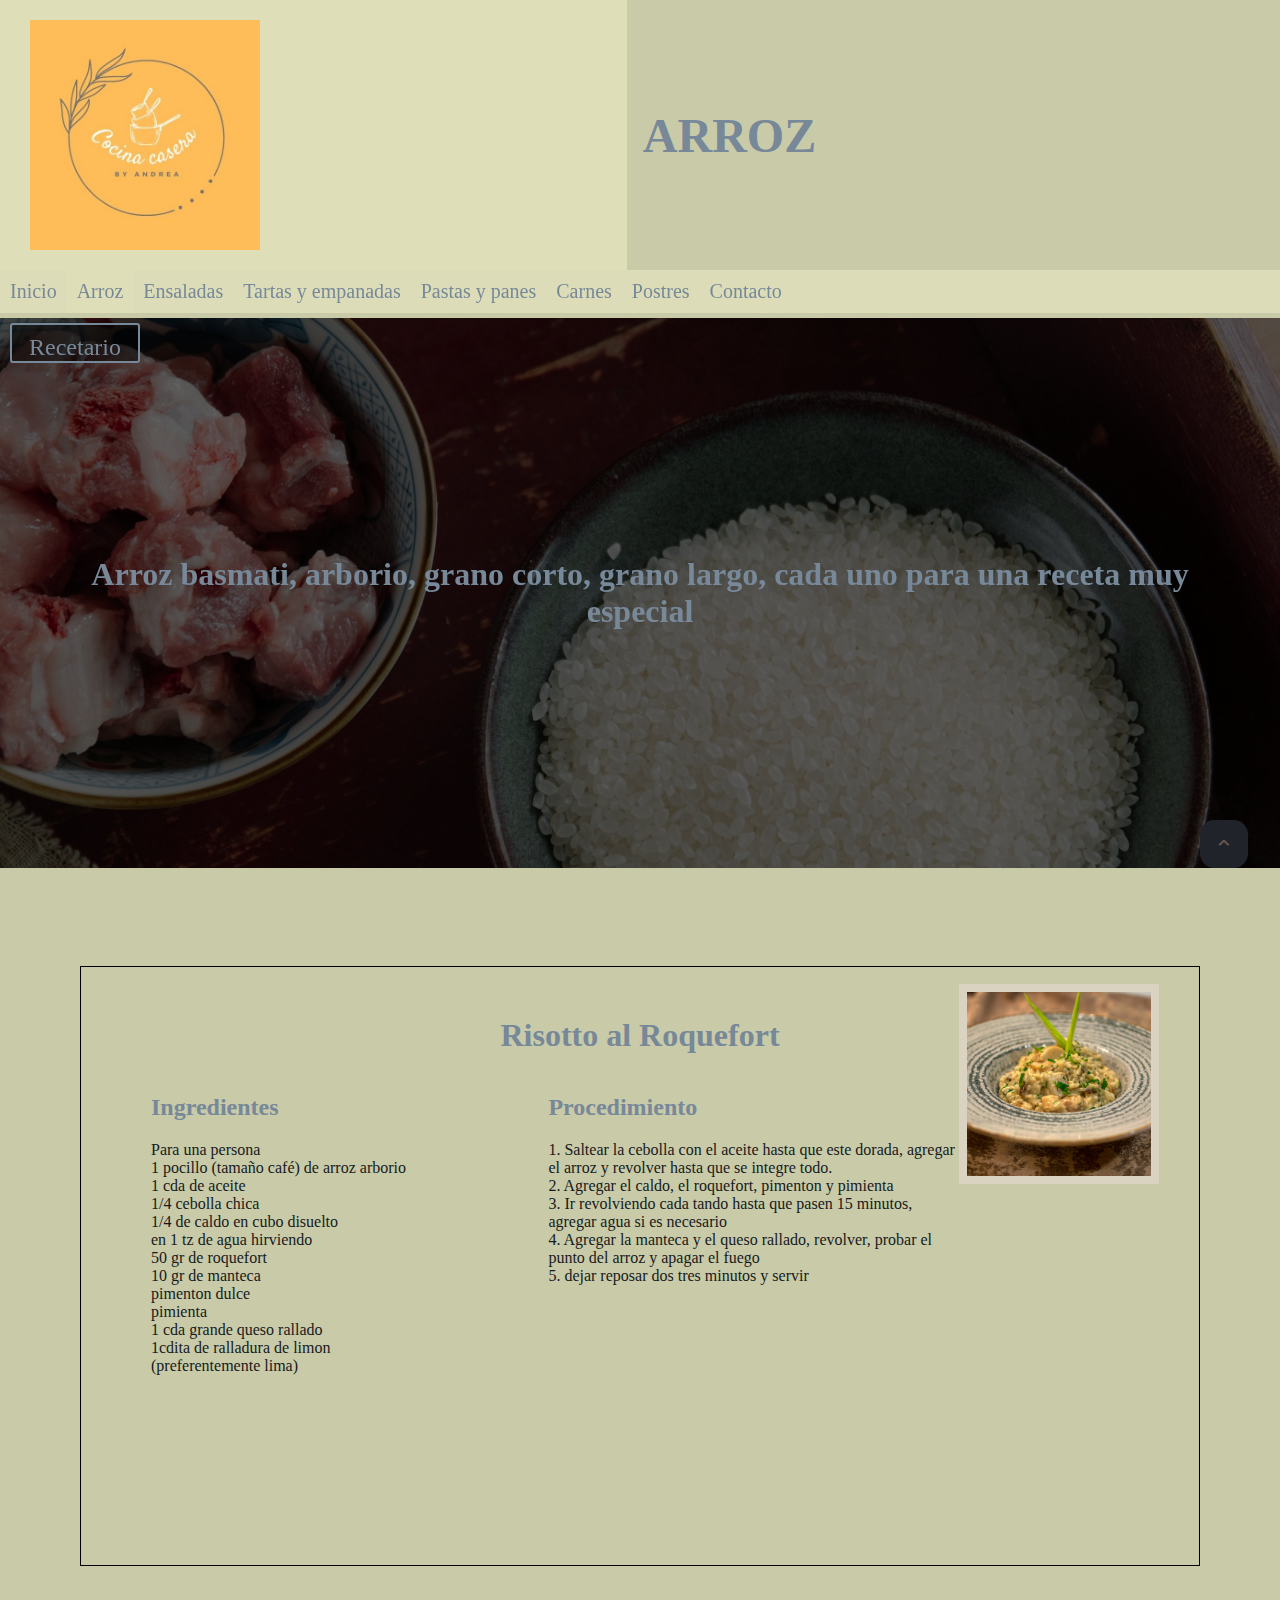
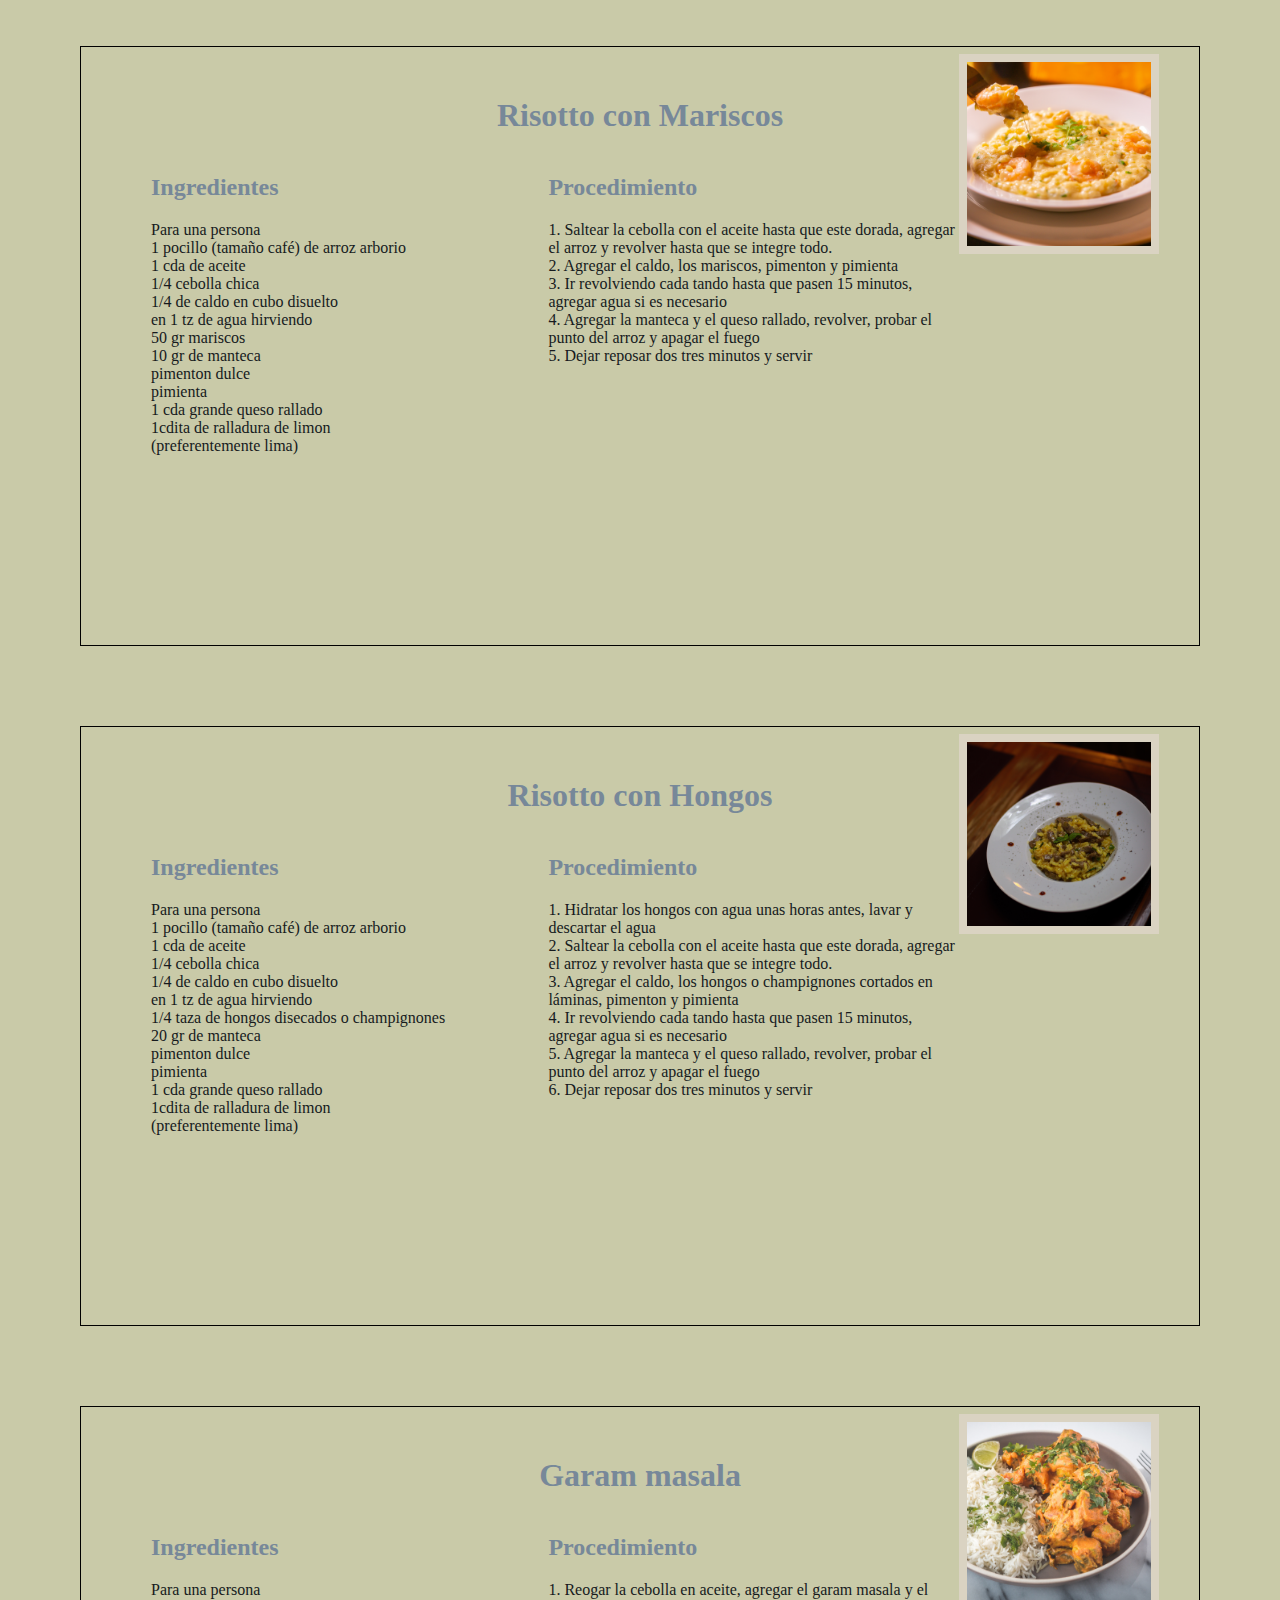
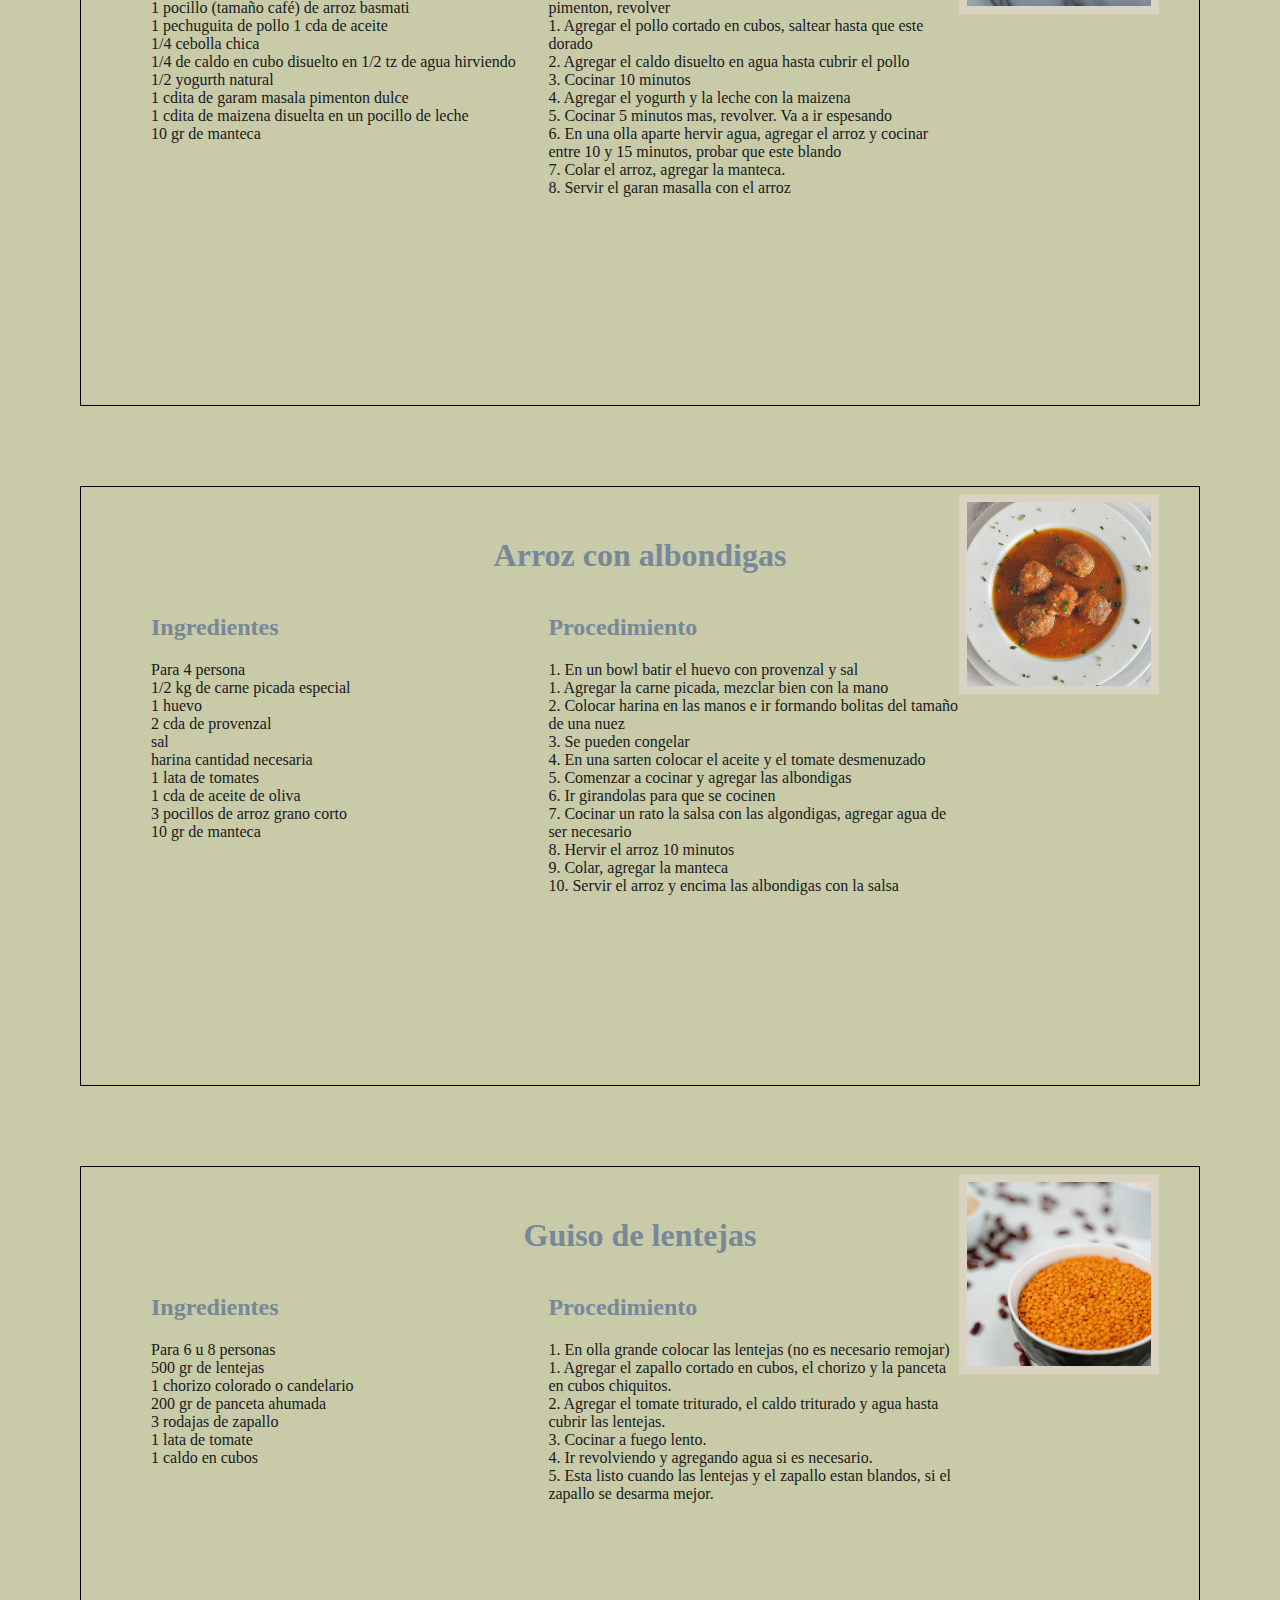
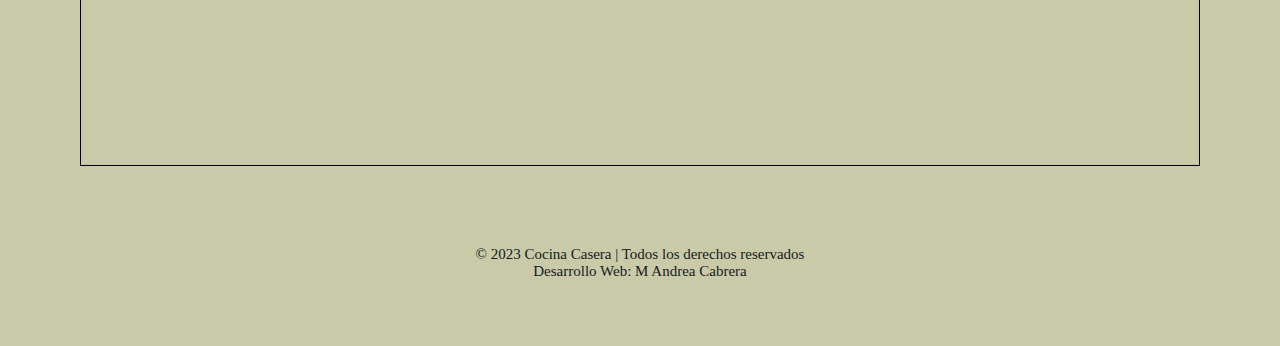
==== commit b4e9ba8a: "foto" ====
--- a/arroz.html
+++ b/arroz.html
@@ -90,7 +90,7 @@
         <h3 class="ingredientes">Ingredientes</h3>
         <p class="ingredientes">
         Para una persona <br>
-        1tz de arroz arborio <br>
+        1 pocillo (tamaño café) de arroz arborio <br>
         1 cda de aceite <br>
         1/4 cebolla chica <br>
         1/4 de caldo en cubo disuelto <br> 
@@ -129,7 +129,7 @@
         <h3 class="ingredientes">Ingredientes</h3>
         <p class="ingredientes">
         Para una persona <br>
-        1tz de arroz arborio <br>
+        1 pocillo (tamaño café) de arroz arborio <br>
         1 cda de aceite <br>
         1/4 cebolla chica <br>
         1/4 de caldo en cubo disuelto <br> 
@@ -167,7 +167,7 @@
         <h3 class="ingredientes">Ingredientes</h3>
         <p class="ingredientes">
         Para una persona <br>
-        1tz de arroz arborio <br>
+        1 pocillo (tamaño café) de arroz arborio <br>
         1 cda de aceite <br>
         1/4 cebolla chica <br>
         1/4 de caldo en cubo disuelto <br> 
@@ -206,7 +206,7 @@
         <h3 class="ingredientes">Ingredientes</h3>
         <p class="ingredientes">
         Para una persona <br>
-        1tz de arroz basmati <br>
+        1 pocillo (tamaño café) de arroz basmati <br>
         1 pechuguita de pollo
         1 cda de aceite <br>
         1/4 cebolla chica <br>
